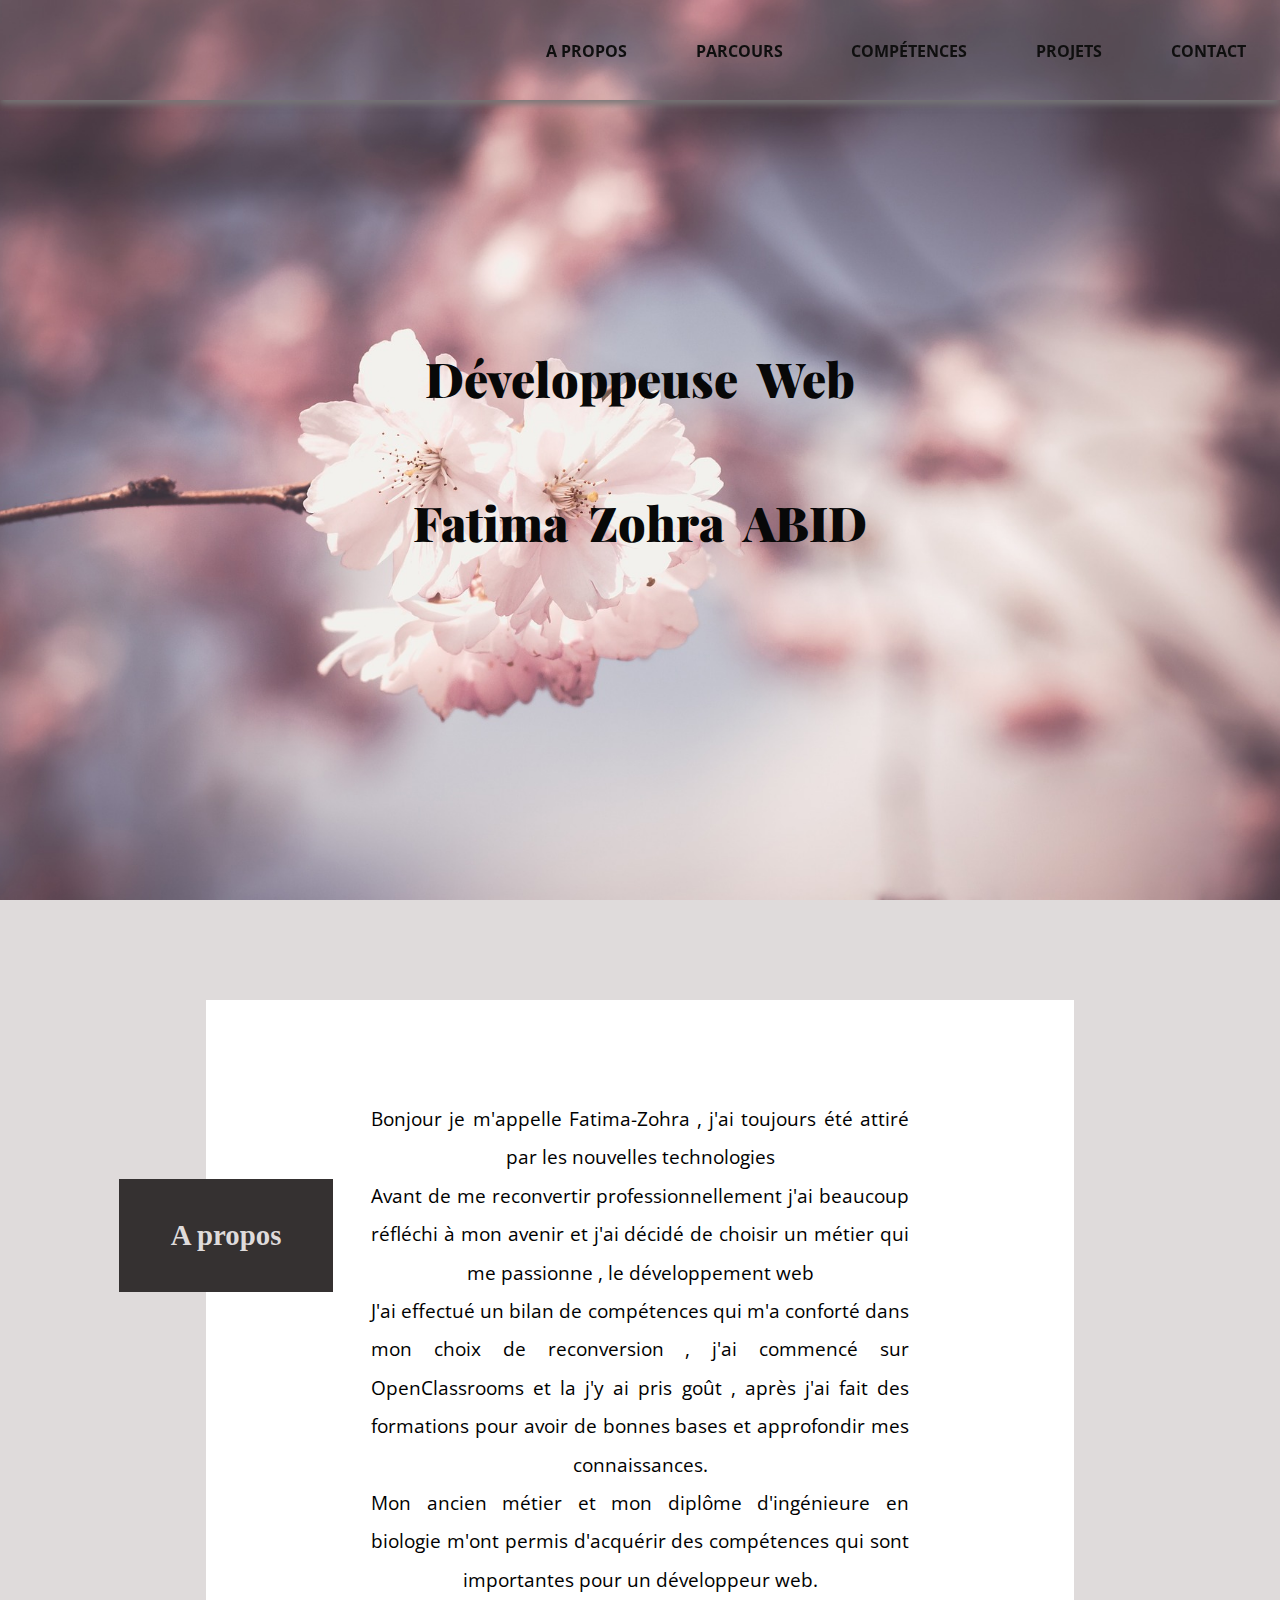
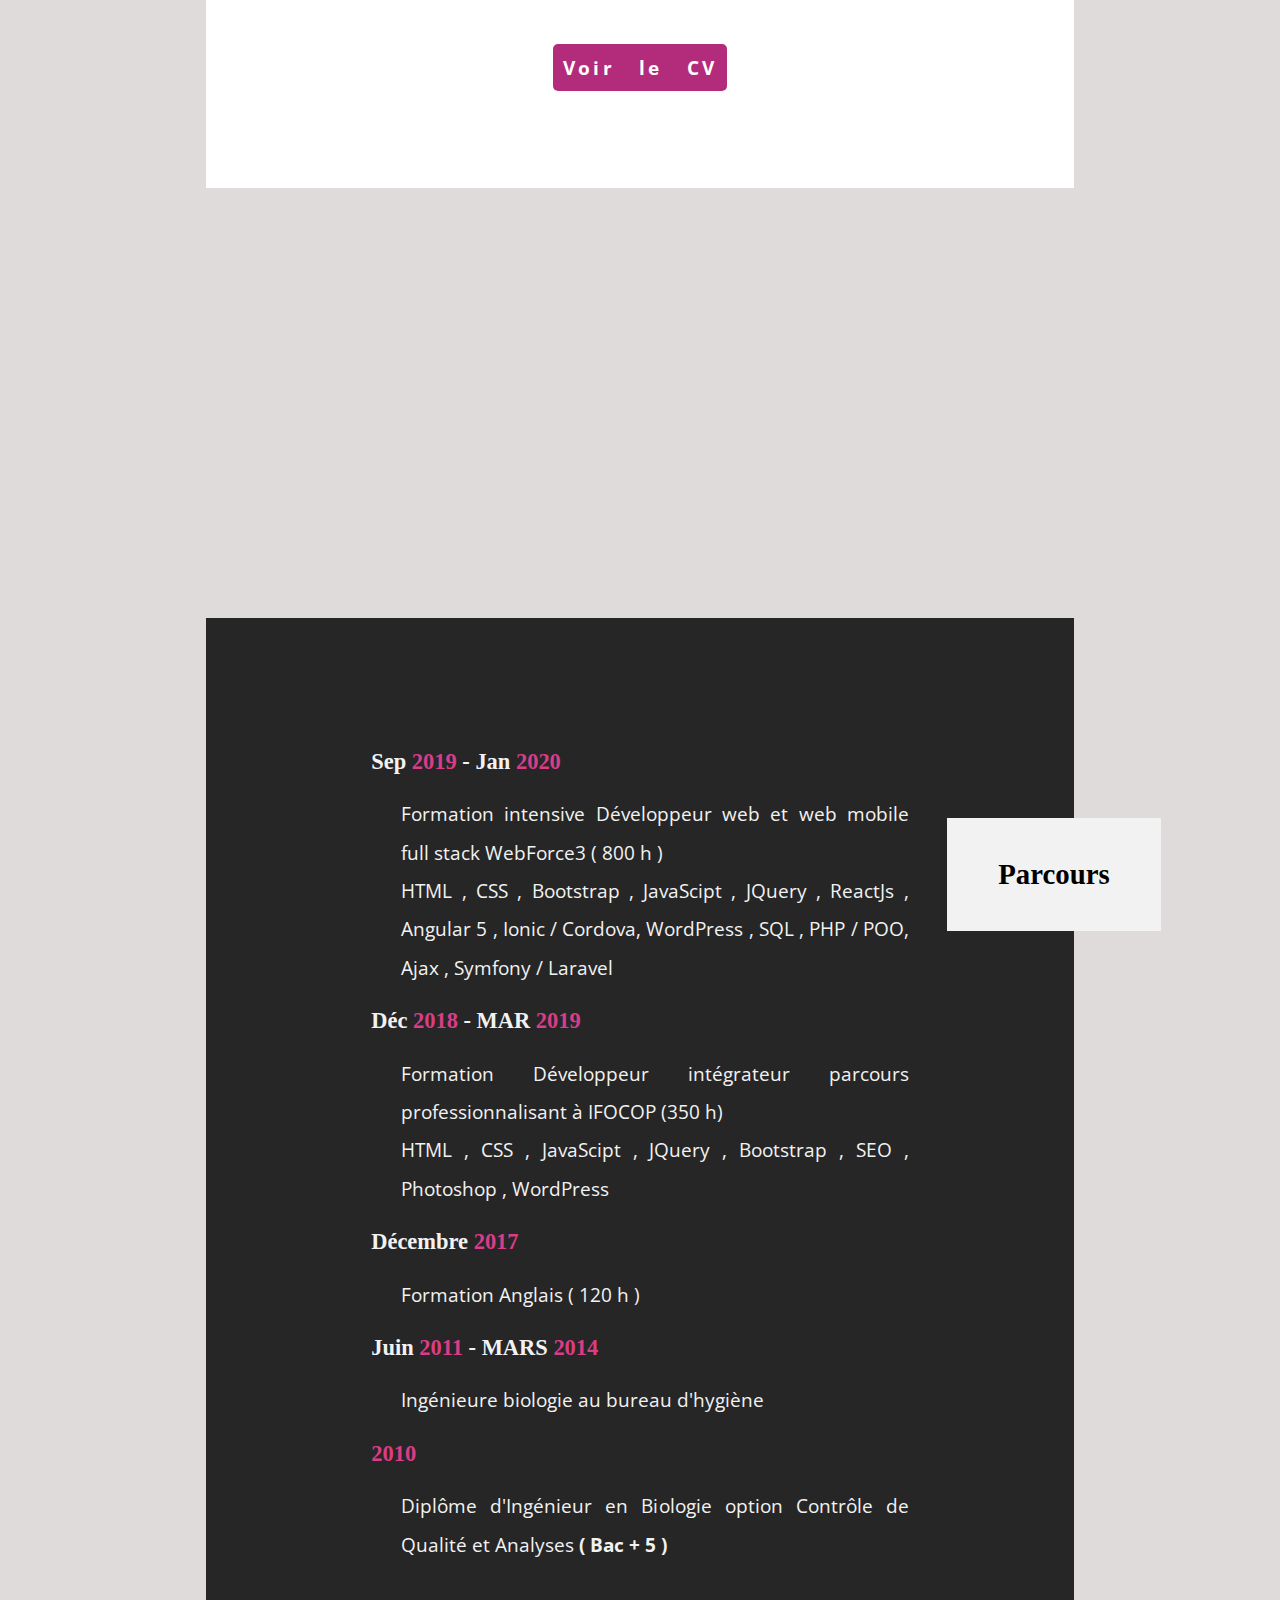
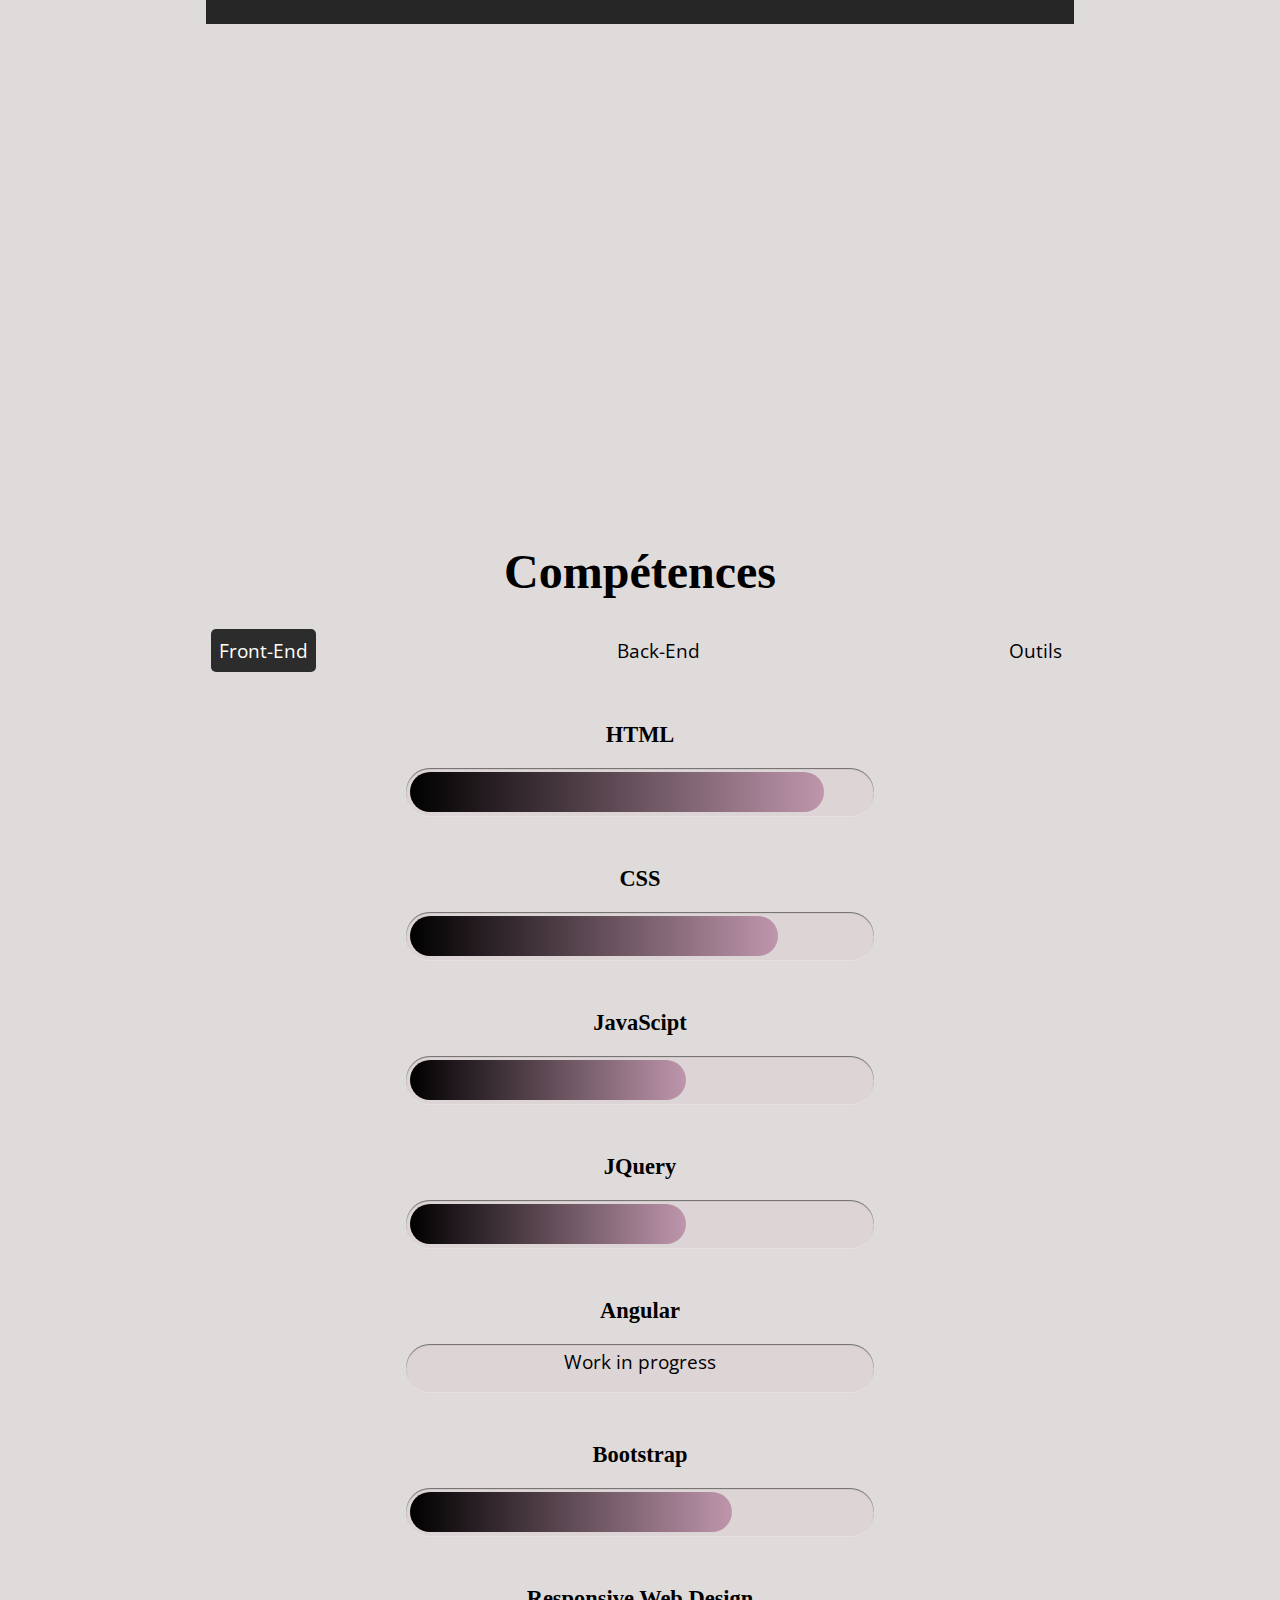
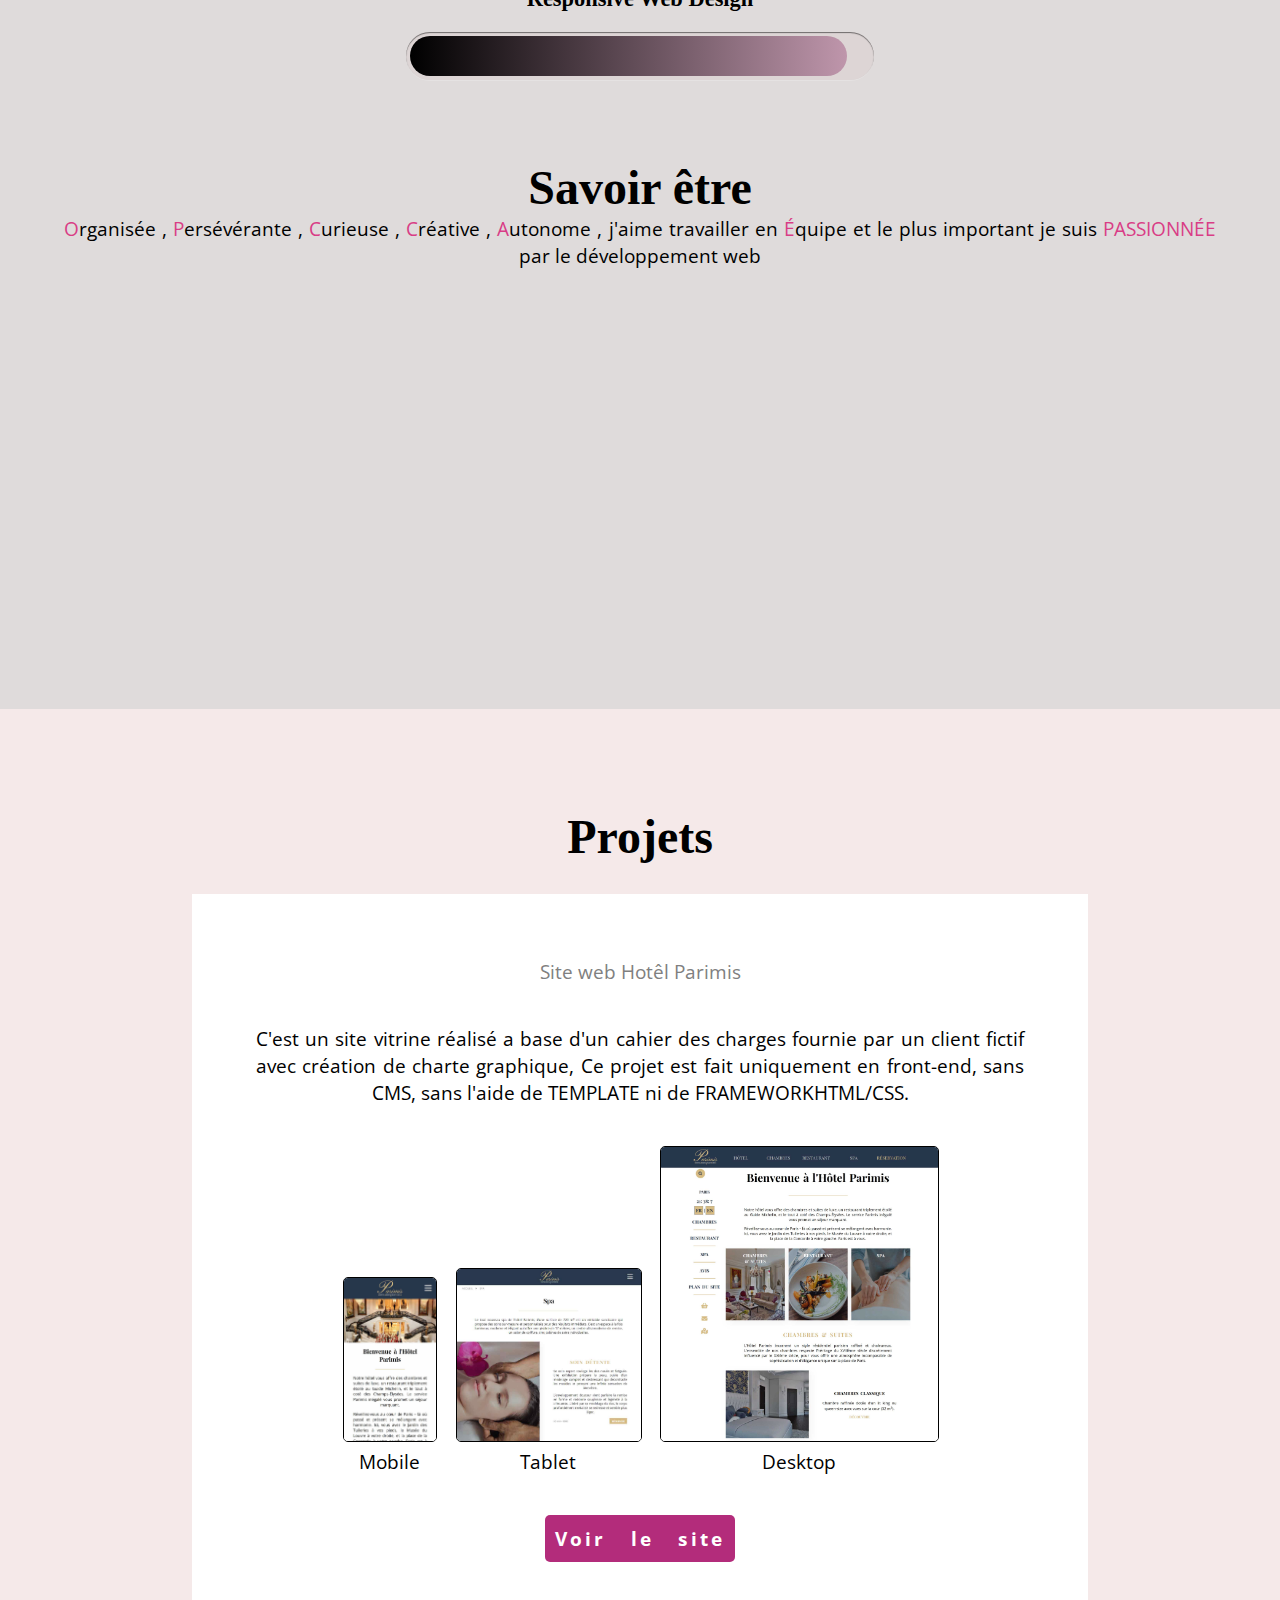
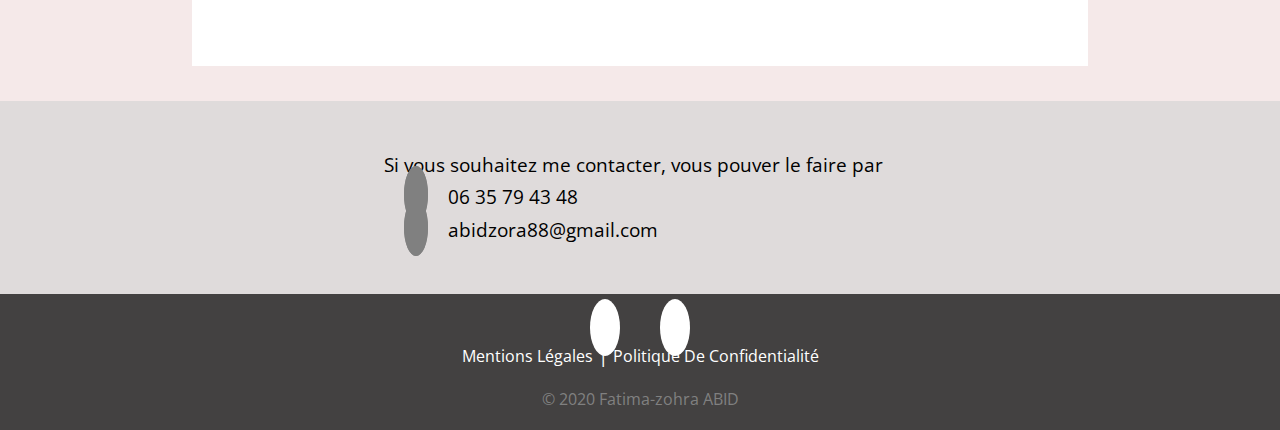
==== index.html @ dbb00b7d "first commit" ====
<!DOCTYPE html>
<html lang="fr">
    <head>
        <meta charset="UTF-8">
        <meta name="description" content="Portfolio développeuse web :Fatima-zohra ABID" />
        <meta name="author" content="Fatima-zohra ABID">
        <meta name="robots" content="index, follow">
        <meta name="googlebot" content="index, follow"> 
        <link rel="icon" href="img/icon.png">
        <meta name="viewport" content="width=device-width, initial-scale=1.0">
        <meta http-equiv="X-UA-Compatible" content="ie=edge">
        <meta property="og:site_name" content="Fatima-zohra ABID Développeuse web"/>
        <meta property="og:title" content="Fatima-zohra ABID Développeuse web" />
        <meta property="og:type" content="portfolio" />
        <meta property="og:url" content="https://www.fabid.fr" /> 
        <meta property="og:image" content="https://www.fabid.fr/icon.png" />  
        <meta property="og:description" content="Fatima-zohra ABID Développeuse web" />
        <link rel="stylesheet" href="https://use.fontawesome.com/releases/v5.7.1/css/all.css" integrity="sha384-fnmOCqbTlWIlj8LyTjo7mOUStjsKC4pOpQbqyi7RrhN7udi9RwhKkMHpvLbHG9Sr" crossorigin="anonymous">
        <link href="https://fonts.googleapis.com/css?family=Playfair+Display:400,900&display=swap" rel="stylesheet"> 
        <link href="https://fonts.googleapis.com/css?family=Open+Sans&display=swap" rel="stylesheet"> 
        <!-- Global site tag (gtag.js) - Google Analytics -->
        <script async src="https://www.googletagmanager.com/gtag/js?id=UA-135774065-2"></script>
        <script>
        window.dataLayer = window.dataLayer || [];
        function gtag(){dataLayer.push(arguments);}
        gtag('js', new Date());

        gtag('config', 'UA-135774065-2');
        </script>
        <link rel="stylesheet" href="style.css">
        <title>Fatima-zohra ABID Développeuse web</title>
    </head>
    <body>
        <div class="container">
            <header>
                <div class="parallax">
                    <h1>Développeuse Web</h1>
                    <h2>Fatima Zohra ABID</h2>
                </div>
                <nav class="menu-fixe">
                    <div class="burger">
                        <a class="fas fa-bars"></a>
                    </div>
                    
                    <ul class="menu" data-etat="open">
                        <li><a href="#apropos">A propos</a></li>
                        <li><a href="#parcours">Parcours</a></li>
                        <li><a href="#competence">Compétences</a></li>
                        <li><a href="#projets">Projets</a></li>
                        <li><a href="#contact1">Contact</a></li>
                    </ul>
                </nav>
            </header>
            <main>
                <section id="apropos">
                    <div class="titre js-textAnim"><h2>A propos</h2></div>
                    <div class="paragraphe">
                        <p>Bonjour je m'appelle Fatima-Zohra , j'ai toujours été attiré par les nouvelles technologies <br>
                            Avant de me reconvertir professionnellement j'ai beaucoup réfléchi à mon avenir et j'ai décidé de choisir un métier qui me passionne , le développement web<br>
                            J'ai effectué un bilan de compétences qui m'a conforté dans mon choix de reconversion , j'ai commencé sur <a href="https://openclassrooms.com/fr/">OpenClassrooms</a> et la j'y ai pris goût ,
                            après j'ai fait des formations pour avoir de bonnes bases et approfondir mes connaissances.<br>
                            Mon ancien métier et mon diplôme d'ingénieure en biologie m'ont permis d'acquérir des compétences qui sont importantes pour un développeur web.
                            </p>
                        <div class="visiter"><a href="cv-abid-fatima-zohra-developpeuse-web.pdf" title="Voir le CV" target="_blank">Voir le CV</a></div>
                    </div>
                </section>
                <section class="parallax-centre one">
                </section>
                <section id="parcours" class="parcours-box">
                    <div class="titreP js-textAnim"><h2>Parcours</h2></div>
                    <div class="paragrapheP">
                        <h3>Sep <span class="date">2019</span> - Jan <span class="date">2020</span></h3>
                            <div>Formation intensive Développeur web et web mobile full stack <a href="https://www.wf3.fr/">WebForce3</a> ( 800 h )<br>
                            HTML , CSS , Bootstrap , JavaScipt , JQuery , ReactJs , Angular 5 , Ionic / Cordova, WordPress , SQL , PHP / POO, Ajax , Symfony / Laravel</div>
                        <h3>Déc <span class="date">2018</span> - MAR <span class="date">2019</span></h3>
                            <div>Formation Développeur intégrateur parcours professionnalisant 
                            à <a href="https://www.ifocop.fr/">IFOCOP</a> (350 h)<br>
                            HTML , CSS , JavaScipt , JQuery , Bootstrap , SEO , Photoshop , WordPress</div> 
                        <h3>Décembre <span class="date">2017</span></h3>
                                <div>Formation Anglais ( 120 h )</div>
                        <h3>Juin <span class="date">2011</span> - MARS <span class="date">2014</span></h3>
                            <div>Ingénieure biologie au bureau d'hygiène</div>
                        <h3 class="date">2010</h3>
                            <div>Diplôme d'Ingénieur en Biologie option Contrôle de Qualité et Analyses <strong>( Bac + 5 )</strong> </div>
                        
                    </div>
                </section>
                <section class="parallax-centre two">
                </section>
                <!-- onglets -->
                <section class="competence-box">
                    <h2 id="competence">Compétences</h2>
                    <nav>
                        <ul>
                            <li class="o1">Front-End</li>
                            <li>Back-End</li>
                            <li>Outils</li>
                        </ul>
                    </nav>
                    <!-- articles -->
                    <article class="active">
                        <h3>HTML</h3>
                            <div class="competence-container">
                                <div class="competence-groupe html"></div>
                            </div>
                        <h3>CSS</h3>
                            <div class="competence-container">
                                <div class="competence-groupe css"></div>
                            </div>
                        <h3>JavaScipt</h3>
                            <div class="competence-container">
                                <div class="competence-groupe js"></div>
                            </div>
                        <h3>JQuery</h3>
                            <div class="competence-container">
                                <div class="competence-groupe jquery"></div>
                            </div>
                            
                        <h3>Angular</h3>
                            <div class="competence-container">
                                <div class="competence-groupe angular">Work in progress</div>
                            </div>
                        <h3>Bootstrap</h3>
                            <div class="competence-container">
                                <div class="competence-groupe bootstrap"></div>
                            </div>
                        <h3>Responsive Web Design</h3>
                            <div class="competence-container">
                                <div class="competence-groupe rwd"></div>
                            </div>
                    </article>
                    <article>
                        <h3>PHP</h3>
                            <div class="competence-container">
                                <div class="competence-groupe php"></div>
                            </div>
                        <h3>SQL</h3>
                            <div class="competence-container">
                                <div class="competence-groupe squel"></div>
                            </div>
                        <h3>Symfony</h3>
                            <div class="competence-container">
                                <div class="competence-groupe symfony"></div>
                            </div>
                    </article>
                    <article>
                        <h3>WordPress</h3>
                            <div class="competence-container">
                                <div class="competence-groupe wordpress"></div>
                            </div>
                        <h3>Git</h3>
                            <div class="competence-container">
                                <div class="competence-groupe git"></div>
                            </div>
                        <h3>FileZilla</h3>
                            <div class="competence-container">
                                <div class="competence-groupe filezilla"></div>
                            </div>
                        <h3>Photoshop</h3>
                            <div class="competence-container">
                                <div class="competence-groupe photoshop"></div>
                            </div>
                    </article>
                        <h4>Savoir être</h4>
                           <p><span class="lettre">o</span>rganisée , <span class="lettre">P</span>ersévérante , <span class="lettre">C</span>urieuse , <span class="lettre">C</span>réative , <span class="lettre">a</span>utonome , j'aime travailler en <span class="lettre">é</span>quipe et le plus important je suis <span class="lettre">passionnée</span> par le développement web</p>
                </section>
                <section class="parallax-centre three">
                </section>
                <section class="projet-box">
                    <h2 id="projets">Projets</h2>
                        <div class="boxprojet">
                            <span class="hotel">Site web Hotêl Parimis</span>
                            <p>C'est un site vitrine réalisé a base d'un cahier des charges fournie par un client fictif avec création de charte graphique, 
                            Ce projet est fait uniquement en front-end, sans CMS, sans l'aide de TEMPLATE ni de FRAMEWORKHTML/CSS.</p>
                            <div class="contanair-photo">
                                <figure class="phone">
                                    <img src="img/phone.jpg" title="Format Mobile" alt="Format Mobile">
                                    <figcaption>Mobile</figcaption> 
                                </figure>
                                <figure class="tablet">
                                    <img src="img/tablet.jpg" title="Format tablet" alt="Format tablet">
                                    <figcaption>Tablet</figcaption> 
                                </figure>
                                <figure class="ecran">
                                    <img src="img/ecran.jpg" title="Format Desktop" alt="Format Desktop">
                                    <figcaption>Desktop</figcaption> 
                                </figure>
                            </div>
                            <div class="visiter"><a href="https://www.fabid.fr/parimis" target="_blank">Voir le site</a></div>
                        </div>
                </section>
                <section id="contact1">
                    <p>Si vous souhaitez me contacter, vous pouver le faire par <br>
                        <a class="fas fa-phone"></a><a href="tel:0033635794348">06 35 79 43 48</a><br>
                        <a class="fas fa-envelope"></a><a href="mailto:abidzora88@gmail.com">abidzora88@gmail.com</a> <!-- ou via le formulaire de contact ci-dessous. --></p>
                </section>
            </main>
            <footer>
                <div class="reseaux">
                    <a class="fab fa-linkedin-in" href="https://fr.linkedin.com/in/fatima-zohra-abid" target="_blank"></a>
                    <a class="fab fa-github" href="https://github.com/fzabid05" target="_blank"></a>
                </div>
                <a class="ml" href="mention-legal.html" target="_blank">Mentions Légales</a> |
                <a class="ml" href="politique-de-confidentialite.html" target="_blank">Politique De Confidentialité</a>
                <div class="copyright">
                    <p>&copy 2020 Fatima-zohra ABID</p>
                </div>
            </footer>
            <button id="topBtn"><a class="fas fa-arrow-up"></a></button>
        </div>
        <script src="https://code.jquery.com/jquery-3.3.1.min.js"></script>
        <script src="program.js"></script>
    </body>
</html>
---- style.css ----
/* #0D0D0D
#262626
#F2F2F2
#260115
#D93D86
 */  

/* 
\\\\\\\\\\\\\\\\\\\\\\\\\\\\\\\\\\\\\\\\\\\\\\\\\\\\\\\\\\\\\\\\\\  
\\\\\\\\\\\\\\\\\\\\\\\\\\\\\\\\\\\\\\\\\\\\\\\\\\\\\\\\\\\\\\\\\\\
\\\\\\\\\\\\\\\\\\\\\\\\\\\\\\\\\\\\\\\\\\\\\\\\\\\\\\\\\\\\\\\\\\\\                                                   partie en commun   
////////////////////////////////////////////////////////////////////
///////////////////////////////////////////////////////////////////
//////////////////////////////////////////////////////////////////
*/
*{
    padding:0;
    margin:0;
}
body{
    box-sizing: border-box;
}
.container{
    width:100%;
    background:#dfdbdb;
    font-size:1.2rem;
    font-family: 'Open Sans', sans-serif;
    overflow-x: hidden;
}
li{list-style:none;}
a{ color:inherit;text-decoration:none;}
a:hover{color:#D93D86;}
h2, h3, h4{ font-family: 'Cormorant Garamond', serif;}
.parallax{
    background: url("img/img3.jpg") no-repeat center;
    height:100vh;
    background-size: cover;
    width:100%;
    background-attachment: fixed;
    display:flex;
    flex-direction: column;
    justify-content: center;
}
.parallax h1 , .parallax h2{
    margin: 40px auto;
    font-size:3rem;
    color:rgb(8, 8, 8);
    font-family: 'Playfair Display', serif;
    font-weight:900;
    word-spacing: 0.2em;
}

/*
██████╗  █████╗ ██████╗  ██████╗ ██████╗ ██╗   ██╗██████╗ ███████╗
██╔══██╗██╔══██╗██╔══██╗██╔════╝██╔═══██╗██║   ██║██╔══██╗██╔════╝
██████╔╝███████║██████╔╝██║     ██║   ██║██║   ██║██████╔╝███████╗
██╔═══╝ ██╔══██║██╔══██╗██║     ██║   ██║██║   ██║██╔══██╗╚════██║
██║     ██║  ██║██║  ██║╚██████╗╚██████╔╝╚██████╔╝██║  ██║███████║
╚═╝     ╚═╝  ╚═╝╚═╝  ╚═╝ ╚═════╝ ╚═════╝  ╚═════╝ ╚═╝  ╚═╝╚══════╝
                                                                 
*/
#apropos:hover{box-shadow:4px 2px 10px 0px rgba(0, 0, 0, 0.6); transition: all 2s;}
#parcours:hover{box-shadow:4px 2px 10px 0px rgba(0, 0, 0, 0.9); transition: all 2s;}
.titreP{
    background-color: #F2F2F2;
    text-align:center; 
}
/*
 ██████╗ ██████╗ ███╗   ███╗██████╗ ███████╗████████╗███████╗███╗   ██╗ ██████╗███████╗███████╗
██╔════╝██╔═══██╗████╗ ████║██╔══██╗██╔════╝╚══██╔══╝██╔════╝████╗  ██║██╔════╝██╔════╝██╔════╝
██║     ██║   ██║██╔████╔██║██████╔╝█████╗     ██║   █████╗  ██╔██╗ ██║██║     █████╗  ███████╗
██║     ██║   ██║██║╚██╔╝██║██╔═══╝ ██╔══╝     ██║   ██╔══╝  ██║╚██╗██║██║     ██╔══╝  ╚════██║
╚██████╗╚██████╔╝██║ ╚═╝ ██║██║     ███████╗   ██║   ███████╗██║ ╚████║╚██████╗███████╗███████║
 ╚═════╝ ╚═════╝ ╚═╝     ╚═╝╚═╝     ╚══════╝   ╚═╝   ╚══════╝╚═╝  ╚═══╝ ╚═════╝╚══════╝╚══════╝                
*/
.competence-box{
    padding-bottom:70px;
    width:90%;
    margin:0 auto;
}
.competence-box nav{margin:30px auto;}
.competence-box li{
    padding:0.5rem;
    cursor: pointer;
    border-radius: 5px;
}
.competence-box ul{
    padding-left:0;
    display:flex;
    justify-content:space-around;
}
.o1 {
    background:rgba(0,0, 0, 0.8);
    color:white;
}
/* masquer tous sauf .active */
.competence-box > article {display:none;}
.competence-box > article.active {display:block;}
.html{
    width: 90%;
    height:100%;
    background:linear-gradient(to right , black, rgba(161, 87, 130, 0.5));
    animation:html 2s;
}
@keyframes html{
    0%{
        width:0%;
    }
    100%{
        width:90%;
    }
}
.css{
    width: 80%;
    height:100%;
    background:linear-gradient(to right , black, rgba(161, 87, 130, 0.5));
    animation:css 2s;
}
@keyframes css{
    0%{
        width:0%;
    }
    100%{
        width:80%;
    }
}
.js{
    width: 60%;
    height:100%;
    background:linear-gradient(to right , black, rgba(161, 87, 130, 0.5));
    animation:js 2s;
}
@keyframes js{
    0%{
        width:0%;
    }
    100%{
        width:60%;
    }
}
.jquery{
    width: 60%;
    height:100%;
    background:linear-gradient(to right , black, rgba(161, 87, 130, 0.5));
    animation:jquery 2s;
}
@keyframes jquery{
    0%{
        width:0%;
    }
    100%{
        width:60%;
    }
}
/*
.angular{
    width: 30%;
    height:100%;
    background:linear-gradient(to right , black, rgba(161, 87, 130, 0.5));
    animation:angular 2s;
}
@keyframes angular{
    0%{
        width:0%;
    }
    100%{
        width:30%;
    }
}
*/
.bootstrap{
    width: 70%;
    height:100%;
    background:linear-gradient(to right , black, rgba(161, 87, 130, 0.5));
    animation:bootstrap 2s;
}
@keyframes bootstrap{
    0%{
        width:0%;
    }
    100%{
        width:70%;
    }
}

.rwd{
    width: 95%;
    height:100%;
    background:linear-gradient(to right , black, rgba(161, 87, 130, 0.5));
    animation:rwd 2s;
}
@keyframes rwd{
    0%{
        width:0%;
    }
    100%{
        width:90%;
    }
}

.wordpress{
    width: 70%;
    height:100%;
    background:linear-gradient(to right , black, rgba(161, 87, 130, 0.5));
    border-radius:40px;
    animation:wordpress 2s;
}
@keyframes wordpress{
    0%{
        width:0%;
    }
    100%{
        width:70%;
    }
}

.git{
    width: 60%;
    height:100%;
    background:linear-gradient(to right , black, rgba(161, 87, 130, 0.5));
    animation:git 2s;
}
@keyframes git{
    0%{
        width:0%;
    }
    100%{
        width:60%;
    }
}

.filezilla{
    width: 70%;
    height:100%;
    background:linear-gradient(to right , black, rgba(161, 87, 130, 0.5));
    animation:filezilla 2s;
}
@keyframes filezilla{
    0%{
        width:0%;
    }
    100%{
        width:70%;
    }
}

.photoshop{
    width:  50%;
    height:100%;
    background:linear-gradient(to right , black, rgba(161, 87, 130, 0.5));
    animation:photoshop 2s;
}
@keyframes photoshop{
    0%{
        width:0%;
    }
    100%{
        width:50%;
    }
}

.php{
    width:  60%;
    height:100%;
    background:linear-gradient(to right , black, rgba(161, 87, 130, 0.5));
    animation:php 2s;
}
@keyframes php{
    0%{
        width:0%;
    }
    100%{
        width:60%;
    }
}

.squel{
    width:  70%;
    height:100%;
    background:linear-gradient(to right , black, rgba(161, 87, 130, 0.5));
    animation:squel 2s;
}
@keyframes squel{
    0%{
        width:0%;
    }
    100%{
        width:70%;
    }
}
.symfony{
    width:  60%;
    height:100%;
    background:linear-gradient(to right , black, rgba(161, 87, 130, 0.5));
    animation:symfony 2s;
}
@keyframes symfony{
    0%{
        width:0%;
    }
    100%{
        width:60%;
    }
}

.lettre{
    color:#D93D86;
    text-transform:uppercase;
}
/*
██████╗ ██████╗  ██████╗      ██╗███████╗████████╗
██╔══██╗██╔══██╗██╔═══██╗     ██║██╔════╝╚══██╔══╝
██████╔╝██████╔╝██║   ██║     ██║█████╗     ██║   
██╔═══╝ ██╔══██╗██║   ██║██   ██║██╔══╝     ██║   
██║     ██║  ██║╚██████╔╝╚█████╔╝███████╗   ██║   
╚═╝     ╚═╝  ╚═╝ ╚═════╝  ╚════╝ ╚══════╝   ╚═╝   
*/
.projet-box{
    background-color: rgb(245, 233, 233);
    padding-bottom:5px;
}
.boxprojet{
    background-color: rgb(255, 255, 255);
    transition: box-shadow 0.3s,transform 0.3s;
    width:60%;
    margin:30px auto;
    padding:5%;
}
.boxprojet p{margin:40px auto;}
.boxprojet:hover{box-shadow:4px 2px 10px 0px rgba(0, 0, 0, 0.6); transition: all 2s;}
.hotel{ color:gray;}
img{ width:100%;}
.contanair-photo{
    width:80%;
    margin:0 auto;
    display: flex;
    justify-content: space-around;
    align-items: baseline;
}
.contanair-photo figure.phone{width:15%;}
.contanair-photo figure.tablet{ width:30%;}
.contanair-photo figure.ecran{width:45%;}
.contanair-photo figure img{
    width:100%;
    border:1px solid;
    border-radius:5px;
}
.visiter a {
    padding:10px;
    background: rgb(179, 44, 123);
    color:white;
    letter-spacing: 0.2rem;
    word-spacing: 1rem;
    font-weight: bold;
    border-radius:5px;
}
.visiter a:hover{
    background:rgba(179, 44, 123,0.7);
    color:black;
    border-radius:8px;
    box-shadow : 13px 17px 23px -1px rgba(0,0,0,0.75);
}
/*  
\\\\\\\\\\\\\\\\\\\\\\\\\\\\\\\\\\\\\\\\\\\\\
 contact    
/////////////////////////////////////////////
*/
#contact{background: rgba(0,0, 0,0.99);}
#contact .container-ct{
    color:white; 
    width:300px;
    position:absolute;
    top:50%;
    left:50%;
    transform: translate(-50%,-50%);
}
#contact h3{
    font-size:2em;
    margin-bottom:50px;
    padding:15px 0;
    text-align: center;
}
#contact .formulaire-text{
    width: 100%;
    overflow: hidden;
    font-size: 20px;
    padding:8px 0;
    margin:8px 0;
    border-bottom: 1px solid #D93D86; 
}
#contact .formulaire-text a{
    width: 26px;
    float: left;
    text-align: center;
}
#contact .formulaire-text input, textarea{
    border:none;
    background:none;
    outline:none;
    color:white;
    font-size:18px;
    width:80%;
    float: left;
    margin:0 10px;
}
textarea{
    min-width: 90%;
    max-width: 90%;
}
#contact .boutton{
    width:100%;
    background:none;
    border:2px solid #D93D86;
    color:white;
    padding:10px; font-size:18px;
    cursor:pointer;
    margin:12px 0;
    border-radius: 8px;
    text-transform: uppercase;
}
#contact .boutton:hover{
    background:linear-gradient(to right , black, rgba(161, 87, 130, 0.5));
    transition: 2s all;
}
#contact1 a{text-align: left;}
#contact1 .fa-envelope ,#contact1 .fa-phone{
    border-radius: 50%;
    color:white;
    border: 2px solid gray;
    padding:10px;
    background-color:gray;
    margin:20px;
}
/* 
███████╗ ██████╗  ██████╗ ████████╗███████╗██████╗ 
██╔════╝██╔═══██╗██╔═══██╗╚══██╔══╝██╔════╝██╔══██╗
█████╗  ██║   ██║██║   ██║   ██║   █████╗  ██████╔╝
██╔══╝  ██║   ██║██║   ██║   ██║   ██╔══╝  ██╔══██╗
██║     ╚██████╔╝╚██████╔╝   ██║   ███████╗██║  ██║
╚═╝      ╚═════╝  ╚═════╝    ╚═╝   ╚══════╝╚═╝  ╚═╝
*/
footer{
    background-color: rgba(0,0, 0, 0.7);
    color:white;
    padding:20px ;
}
.reseaux{
    color:black;
}
.fa-linkedin-in, .fa-github{
    border-radius: 50%;
    padding:15px;
    background-color:white;
    margin:20px;
}
.fa-linkedin-in:hover{
    color:rgb(19, 49, 88);
    font-weight: bold;
}
.fa-github:hover{
    color:inherit;
    font-weight: bold;
}
.copyright {color:gray; margin-top: 20px;}
#topBtn{
    position: fixed;
    bottom:40px;
    right:40px;
    width: 50px;
    height: 50px;
    background:rgba(0,0, 0, 0.5);
    color: white;
    border: none;
    cursor: pointer;
    display: none;
    border-radius: 50%;
}
.politique, .mentions-l{
    width:70%;
    margin:50px auto;
}
.politique h1, .mentions-l h1{
    text-align: center;
    text-transform: uppercase;
    word-spacing: 0.5rem;
}
.politique h1, .politique h2, .mentions-l h1, .mentions-l h2{
    margin-top:2rem;
    margin-bottom:1.5rem;
}
.politique h3{
    margin-top:1.5rem;
    margin-bottom:1rem;
}
.politique p,.politique ul,  .mentions-l p{padding-left:2rem;}

/* 	 
\\\\\\\\\\\\\\\\\\\\\\\\\\\\\\\\\\\\\\\\\\\\\\\\\\\\\\\\\\\\\\\\\\\\\\\\\\\\\\\\\\\\\\\\\\\\\\\\\\\
\\\\\\\\\\\\\\\\\\\\\\\\\\\\\\\\\\\\\\\\\\\\\\\\\\\\\\\\\\\\\\\\\\\\\\\\\\\\\\\\\\\\\\\\\\\\\\\\\\\\
\\\\\\\\\\\\\\\\\\\\\\\\\\\\\\\\\\\\\\\\\\\\\\\\\\\\\\\\\\\\\\\\\\\\\\\\\\\\\\\\\\\\\\\\\\\\\\\\\\\\\
\\\\\\\\\\\\\\\\\\\\\\\\\\\\\\\\\\\\\\\\\\\\\\\\\\\\\\\\\\\\\\\\\\\\\\\\\\\\\\\\\\\\\\\\\\\\\\\\\\\\\\

    ███╗   ███╗ ██████╗ ██████╗ ██╗██╗     ███████╗
    ████╗ ████║██╔═══██╗██╔══██╗██║██║     ██╔════╝
    ██╔████╔██║██║   ██║██████╔╝██║██║     █████╗  
    ██║╚██╔╝██║██║   ██║██╔══██╗██║██║     ██╔══╝  
    ██║ ╚═╝ ██║╚██████╔╝██████╔╝██║███████╗███████╗
    ╚═╝     ╚═╝ ╚═════╝ ╚═════╝ ╚═╝╚══════╝╚══════╝   
//////////////////////////////////////////////////////////////////////////////////////////////////////
/////////////////////////////////////////////////////////////////////////////////////////////////////
////////////////////////////////////////////////////////////////////////////////////////////////////
///////////////////////////////////////////////////////////////////////////////////////////////////
*/
@media screen and (max-width:760px){

    /* ----------   nav    ------------- */
    .container{
        font-size: inherit;
    }
    .open > a:hover{
        border-bottom: 2px solid #D93D86;
        padding-bottom: 15px;
        border-top: 2px solid #D93D86;
        padding-top:15px;
        transition: 0.5s;
    }
    .burger{
        cursor:pointer;
        display:block;
        position:absolute;
        left:10%;
        top:60px;
    }
    .burger .fas, .fa-times{
        font-size:2rem;
        text-align: left;
        color:black
    }
    nav.menu-fixe{
        height:100px;
        position: absolute;;
        top:0;
        z-index: 200;
        width:100%;
        background-color:rgba(255,255,255,0) important!;
    }
    .menu{ display:none; }
    .menu.open{
        padding:20px auto;
        width:100%;
        text-align:center;
        background-color:white;
        display: flex;
        flex-direction: column;
        justify-content:center;
        height: 100vh;
        background:linear-gradient(to top , black, rgb(161, 87, 130));
    }
    .menu.open > li > a{
        height: 40px;
        line-height: 40px;
        vertical-align:text-bottom;
        display: inline-block;
        text-align: center;
        padding: 10px;
        /* color:rgb(12, 12, 12) */
        color:white;
    }

    .menu>li>a{
        text-transform: uppercase;
        font-size:1.2em;
    }
    .parallax h1,.parallax h2{
        font-size: 1.6rem;
        text-align: center;
    }
    /*
    █████╗ ██████╗ ██████╗  ██████╗ ██████╗  ██████╗ ███████╗
    ██╔══██╗██╔══██╗██╔══██╗██╔═══██╗██╔══██╗██╔═══██╗██╔════╝
    ███████║██████╔╝██████╔╝██║   ██║██████╔╝██║   ██║███████╗
    ██╔══██║██╔═══╝ ██╔══██╗██║   ██║██╔═══╝ ██║   ██║╚════██║
    ██║  ██║██║     ██║  ██║╚██████╔╝██║     ╚██████╔╝███████║
    ╚═╝  ╚═╝╚═╝     ╚═╝  ╚═╝ ╚═════╝ ╚═╝      ╚═════╝ ╚══════╝
    */

    #apropos{
        background-color: #ffffff;
        padding:20px;
        padding-top:30px;
    }  
    .titre{
        background-color: #353131;
        text-align:center;
        color:#dfdbdb;
        padding:10px 5px 10px 5px;
        width:45%;
    }
    .paragraphe{
        width:70%;
        margin:0 auto;
        line-height: 2;
        text-align: justify;
    }
    .visiter{
        margin:20px auto;
        text-align: center;
    }
    .visiter a{
        letter-spacing:inherit;
        word-spacing: inherit;
    }
    /*
    ██████╗  █████╗ ██████╗  ██████╗ ██████╗ ██╗   ██╗██████╗ ███████╗
    ██╔══██╗██╔══██╗██╔══██╗██╔════╝██╔═══██╗██║   ██║██╔══██╗██╔════╝
    ██████╔╝███████║██████╔╝██║     ██║   ██║██║   ██║██████╔╝███████╗
    ██╔═══╝ ██╔══██║██╔══██╗██║     ██║   ██║██║   ██║██╔══██╗╚════██║
    ██║     ██║  ██║██║  ██║╚██████╗╚██████╔╝╚██████╔╝██║  ██║███████║
    ╚═╝     ╚═╝  ╚═╝╚═╝  ╚═╝ ╚═════╝ ╚═════╝  ╚═════╝ ╚═╝  ╚═╝╚══════╝
    */                                  
    #parcours{ 
        background-color: #262626;
        text-align-last: initial;
        margin:0 auto;
        padding:20px;
    } 
    .titreP{
        background-color: #F2F2F2;
        text-align:center; 
        width:45%;
        padding:10px 5px 10px 5px;
    }
    .paragrapheP{
        width:80%;
        margin:10px auto;
        color: #F2F2F2;
        line-height: 1.5;
    }
    .paragrapheP>div{ margin-left: 30px;}
    .paragrapheP h3{line-height:3;}
    .date{ color:#D93D86;}
    .titre, .titreP{
        transform: translateY(100px);
        transition: transform 3s;
    }
    /*
    ██████╗ ██████╗ ███╗   ███╗██████╗ ███████╗████████╗███████╗███╗   ██╗ ██████╗███████╗███████╗
    ██╔════╝██╔═══██╗████╗ ████║██╔══██╗██╔════╝╚══██╔══╝██╔════╝████╗  ██║██╔════╝██╔════╝██╔════╝
    ██║     ██║   ██║██╔████╔██║██████╔╝█████╗     ██║   █████╗  ██╔██╗ ██║██║     █████╗  ███████╗
    ██║     ██║   ██║██║╚██╔╝██║██╔═══╝ ██╔══╝     ██║   ██╔══╝  ██║╚██╗██║██║     ██╔══╝  ╚════██║
    ╚██████╗╚██████╔╝██║ ╚═╝ ██║██║     ███████╗   ██║   ███████╗██║ ╚████║╚██████╗███████╗███████║
    ╚═════╝ ╚═════╝ ╚═╝     ╚═╝╚═╝     ╚══════╝   ╚═╝   ╚══════╝╚═╝  ╚═══╝ ╚═════╝╚══════╝╚══════╝
    */
    #competence{
        padding-top:0;
        margin-top:30px;
        text-align: center;
    }
    .competence-box {
        width:80%;
        margin:0 auto;
        text-align: center;
    }
    .competence-container{
        width: 60%;
        background-color: rgb(221, 213, 213);
        border-radius:20px;
        height:20px;
        margin:0 auto;
        padding:2px;
        box-shadow: inset 0px 1px 1px rgba(0,0,0,0.5), 0px 1px 0px rgba(255,255,255,0.2);
    }
    .competence-box h3{
        text-align: left;
        margin-top:30px;
        margin-bottom:10px;
    }
    .html , .css , .js, .jquery, .angular, .react-js, .bootstrap , .rwd , .wordpress , .git , .filezilla , .photoshop , .php, .squel, .symfony{
        border-radius:20px;
    }
    .angular,.git{font-size: 0.8em;}
    /*
    ██████╗ ██████╗  ██████╗      ██╗███████╗████████╗
    ██╔══██╗██╔══██╗██╔═══██╗     ██║██╔════╝╚══██╔══╝
    ██████╔╝██████╔╝██║   ██║     ██║█████╗     ██║   
    ██╔═══╝ ██╔══██╗██║   ██║██   ██║██╔══╝     ██║   
    ██║     ██║  ██║╚██████╔╝╚█████╔╝███████╗   ██║   
    ╚═╝     ╚═╝  ╚═╝ ╚═════╝  ╚════╝ ╚══════╝   ╚═╝   
    */
    #projets{
        padding-top:30px;
        margin-top:0;
        text-align: center;
    }
    .boxprojet{
        width:80%;
        margin:30px auto;
        text-align: center;
    }
    .contanair-photo figcaption{ font-size: 0.7em;}
    h4{ margin-top:40px;}
    /*  
    \\\\\\\\\\\\\\\\\\\\\\\\\\\\\\\\\\\\\\\\\\\\\\\\
    contact   
    //////////////////////////////////////////////// 
    */
    #contact1{
        width:85%;
        margin:30px auto;
    }

    /* 
    ███████╗ ██████╗  ██████╗ ████████╗███████╗██████╗ 
    ██╔════╝██╔═══██╗██╔═══██╗╚══██╔══╝██╔════╝██╔══██╗
    █████╗  ██║   ██║██║   ██║   ██║   █████╗  ██████╔╝
    ██╔══╝  ██║   ██║██║   ██║   ██║   ██╔══╝  ██╔══██╗
    ██║     ╚██████╔╝╚██████╔╝   ██║   ███████╗██║  ██║
    ╚═╝      ╚═════╝  ╚═════╝    ╚═╝   ╚══════╝╚═╝  ╚═╝
    */
    footer {text-align: center;}
    .fa-linkedin-in, .fa-github{ padding: 10px;}
    .ml{ margin-bottom: 20px;}
    #topBtn{
        width: 40px;
        height: 40px;
        right:20px;
    }
}

/* 
\\\\\\\\\\\\\\\\\\\\\\\\\\\\\\\\\\\\\\\\\\\\\\\\\\\\\\\\\\\\\\\\\\\\\\\\\\\\\\\\\\\\\\\\\\\\\\\\\\\\
\\\\\\\\\\\\\\\\\\\\\\\\\\\\\\\\\\\\\\\\\\\\\\\\\\\\\\\\\\\\\\\\\\\\\\\\\\\\\\\\\\\\\\\\\\\\\\\\\\\\\
\\\\\\\\\\\\\\\\\\\\\\\\\\\\\\\\\\\\\\\\\\\\\\\\\\\\\\\\\\\\\\\\\\\\\\\\\\\\\\\\\\\\\\\\\\\\\\\\\\\\\\

██████╗ ███████╗███████╗██╗  ██╗████████╗ ██████╗ ██████╗ 
██╔══██╗██╔════╝██╔════╝██║ ██╔╝╚══██╔══╝██╔═══██╗██╔══██╗
██║  ██║█████╗  ███████╗█████╔╝    ██║   ██║   ██║██████╔╝
██║  ██║██╔══╝  ╚════██║██╔═██╗    ██║   ██║   ██║██╔═══╝ 
██████╔╝███████╗███████║██║  ██╗   ██║   ╚██████╔╝██║     
╚═════╝ ╚══════╝╚══════╝╚═╝  ╚═╝   ╚═╝    ╚═════╝ ╚═╝     

//////////////////////////////////////////////////////////////////////////////////////////////////////
/////////////////////////////////////////////////////////////////////////////////////////////////////
////////////////////////////////////////////////////////////////////////////////////////////////////
///////////////////////////////////////////////////////////////////////////////////////////////////
*/

@media screen and (min-width:760px){
    .container{
        text-align: justify;
        text-align-last: center;
    }
    .parallax-centre{
        height:30vh;
        background-size: cover;
        width:100%;
        background-attachment: fixed;
    }
    .one{
        background: url("img/couche.jpg") no-repeat center;
        height:30vh;
        background-size: cover;
        width:100%;
        background-attachment: fixed;
    }
    .two{
        background: url("img/plage.jpg") no-repeat center;
        height:30vh;
        background-size: cover;
        width:100%;
        background-attachment: fixed;
    }
    .three{
        background: url("img/mer.jpg") no-repeat center;
        height:30vh;
        background-size: cover;
        width:100%;
        background-attachment: fixed;
    }
    .menu-fixe{
        display: flex;
        justify-content: flex-end;
        z-index:200;
        position: fixed;
        background-color:rgba(255, 255, 255, 0.1);
        top:0;
        color:#0f0f0f;
        width:100%;
        height:100px;
        box-shadow: 0px 4px 7px #777;
        transition: background-color 0.4s ease-out;
    } 
    ul.menu{
        display:flex;
        justify-content: space-around;
        margin:0;
        height:100px;
        width:60%;
    }
    .menu>li{ line-height: 100px;}  
    .burger{ display:none;}
    .menu-fixe a {
        text-transform: uppercase;
        font-weight: 700;
        font-size: 1rem;
    }
    .menu-fixe ul li a:hover{
        color: #D93D86;
        border-bottom: 2px solid #D93D86;
        padding-bottom: 20px;
        border-top: 2px solid #D93D86;
        padding-top:20px;
        transition: all 2s;
    }
    main{ margin: 0 auto;}
    /*
    █████╗ ██████╗ ██████╗  ██████╗ ██████╗  ██████╗ ███████╗
    ██╔══██╗██╔══██╗██╔══██╗██╔═══██╗██╔══██╗██╔═══██╗██╔════╝
    ███████║██████╔╝██████╔╝██║   ██║██████╔╝██║   ██║███████╗
    ██╔══██║██╔═══╝ ██╔══██╗██║   ██║██╔═══╝ ██║   ██║╚════██║
    ██║  ██║██║     ██║  ██║╚██████╔╝██║     ╚██████╔╝███████║
    ╚═╝  ╚═╝╚═╝     ╚═╝  ╚═╝ ╚═════╝ ╚═╝      ╚═════╝ ╚══════╝
    */

    #apropos{ 
        background-color: #ffffff;
        padding:50px;
        width:60%;
        position:relative;
        margin: 60px auto;
        margin-top:100px;
        padding-top:100px;
    }                                 
    .titre{
        background-color: #353131;
        text-align:center;
        color:#dfdbdb;
        position:absolute;
        width:20%;
        top: 10%;
        left: -10%;
        /* padding-top:5px; */
        /* padding-bottom:5px; */
        padding: 40px 20px 40px 20px;
    }   
    .paragraphe{
        width:70%;
        margin:0 auto;
        line-height: 2;
        text-align: justify;
    }                      
    .visiter{margin:50px auto;}
    /*
    ██████╗  █████╗ ██████╗  ██████╗ ██████╗ ██╗   ██╗██████╗ ███████╗
    ██╔══██╗██╔══██╗██╔══██╗██╔════╝██╔═══██╗██║   ██║██╔══██╗██╔════╝
    ██████╔╝███████║██████╔╝██║     ██║   ██║██║   ██║██████╔╝███████╗
    ██╔═══╝ ██╔══██║██╔══██╗██║     ██║   ██║██║   ██║██╔══██╗╚════██║
    ██║     ██║  ██║██║  ██║╚██████╗╚██████╔╝╚██████╔╝██║  ██║███████║
    ╚═╝     ╚═╝  ╚═╝╚═╝  ╚═╝ ╚═════╝ ╚═════╝  ╚═════╝ ╚═╝  ╚═╝╚══════╝ 
    */
    #parcours{
        background-color: #262626;
        text-align-last: initial;
        margin:0 auto;
        padding:50px;
        width:60%;
        position:relative;            
        padding-top:100px;          
        margin-top:100px; 
        margin-bottom:50px;                                  
    }      
    .titreP{     
        background-color: #F2F2F2;
        text-align:center;              
        position:absolute;
        padding: 40px 20px 40px 20px;   
        top: 10%;   
        right: -10%;          
        width:20%;
    }     
    .paragrapheP{
        width:70%;
        margin:10px auto;
        color: #F2F2F2;
        line-height: 2
    }              
    .paragrapheP>div{margin-left: 30px;}
    .paragrapheP h3{line-height:3;}
    .date{ color:#D93D86;}
    .titre, .titreP{
        transform: translateY(100px);
        transition: transform 3s;
    }
    /*
    ██████╗ ██████╗ ███╗   ███╗██████╗ ███████╗████████╗███████╗███╗   ██╗ ██████╗███████╗███████╗
    ██╔════╝██╔═══██╗████╗ ████║██╔══██╗██╔════╝╚══██╔══╝██╔════╝████╗  ██║██╔════╝██╔════╝██╔════╝
    ██║     ██║   ██║██╔████╔██║██████╔╝█████╗     ██║   █████╗  ██╔██╗ ██║██║     █████╗  ███████╗
    ██║     ██║   ██║██║╚██╔╝██║██╔═══╝ ██╔══╝     ██║   ██╔══╝  ██║╚██╗██║██║     ██╔══╝  ╚════██║
    ╚██████╗╚██████╔╝██║ ╚═╝ ██║██║     ███████╗   ██║   ███████╗██║ ╚████║╚██████╗███████╗███████║
    ╚═════╝ ╚═════╝ ╚═╝     ╚═╝╚═╝     ╚══════╝   ╚═╝   ╚══════╝╚═╝  ╚═══╝ ╚═════╝╚══════╝╚══════╝
    */
    .competence-box h3{
        text-align: left;
        margin-top:50px;
        margin-bottom:20px;
    }
    #competence{
        padding-top:100px;
        margin-top:100px;
        font-size: 3rem;
    }
    .competence-container{
        width: 40%;
        background-color: rgb(221, 213, 213);
        border-radius:40px;
        height:40px;
        margin:0 auto;
        padding:4px;
        box-shadow: inset 0px 1px 1px rgba(0,0,0,0.5), 0px 1px 0px rgba(255,255,255,0.2);
    }
    .html , .css , .js, .jquery, .angular, .react-js, .bootstrap , .rwd , .wordpress , .git , .filezilla , .photoshop , .php, .squel, .symfony{
        border-radius:40px;
    }
    .photo{margin:0 20px;}
    /*
    ██████╗ ██████╗  ██████╗      ██╗███████╗████████╗
    ██╔══██╗██╔══██╗██╔═══██╗     ██║██╔════╝╚══██╔══╝
    ██████╔╝██████╔╝██║   ██║     ██║█████╗     ██║   
    ██╔═══╝ ██╔══██╗██║   ██║██   ██║██╔══╝     ██║   
    ██║     ██║  ██║╚██████╔╝╚█████╔╝███████╗   ██║   
    ╚═╝     ╚═╝  ╚═╝ ╚═════╝  ╚════╝ ╚══════╝   ╚═╝  
    */
    #projets{
        padding-top:100px;
        margin-top:100px;
        font-size: 3rem;
    }
    h4{
        margin-top:80px;
        font-size:3rem;
    }
    /*  
    \\\\\\\\\\\\\\\\\\\\\\\\\\\\\\\\\\\\\\
    contact
    //////////////////////////////////////
    */
    #contact1{
        width:40%;
        margin:50px auto;
        text-align-last: left;
    }
    #contact1 .fa-envelope ,#contact1 .fa-phone{ font-size:1.5rem;}

    /* 
    ███████╗ ██████╗  ██████╗ ████████╗███████╗██████╗ 
    ██╔════╝██╔═══██╗██╔═══██╗╚══██╔══╝██╔════╝██╔══██╗
    █████╗  ██║   ██║██║   ██║   ██║   █████╗  ██████╔╝
    ██╔══╝  ██║   ██║██║   ██║   ██║   ██╔══╝  ██╔══██╗
    ██║     ╚██████╔╝╚██████╔╝   ██║   ███████╗██║  ██║
    ╚═╝      ╚═════╝  ╚═════╝    ╚═╝   ╚══════╝╚═╝  ╚═╝
    */
    .ml{ font-size: 1rem;}
    .copyright { font-size:1rem;}
}
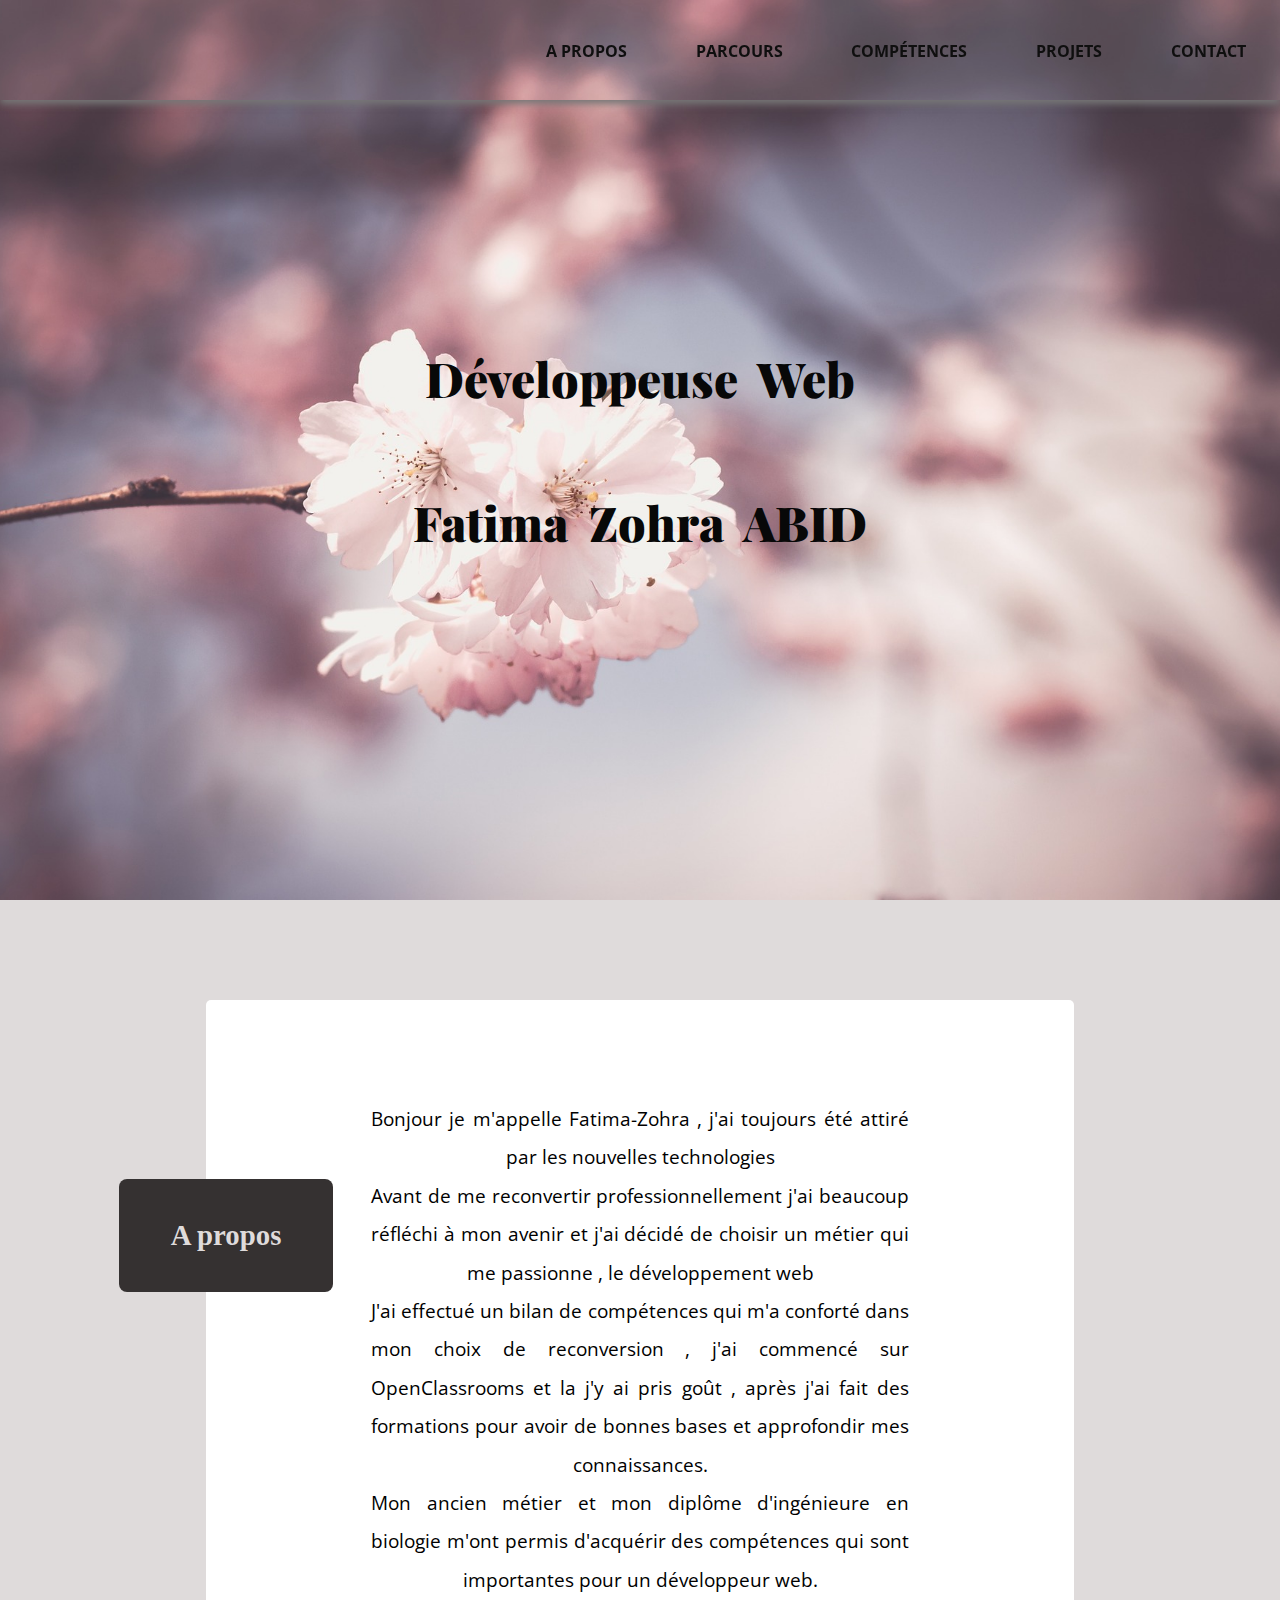
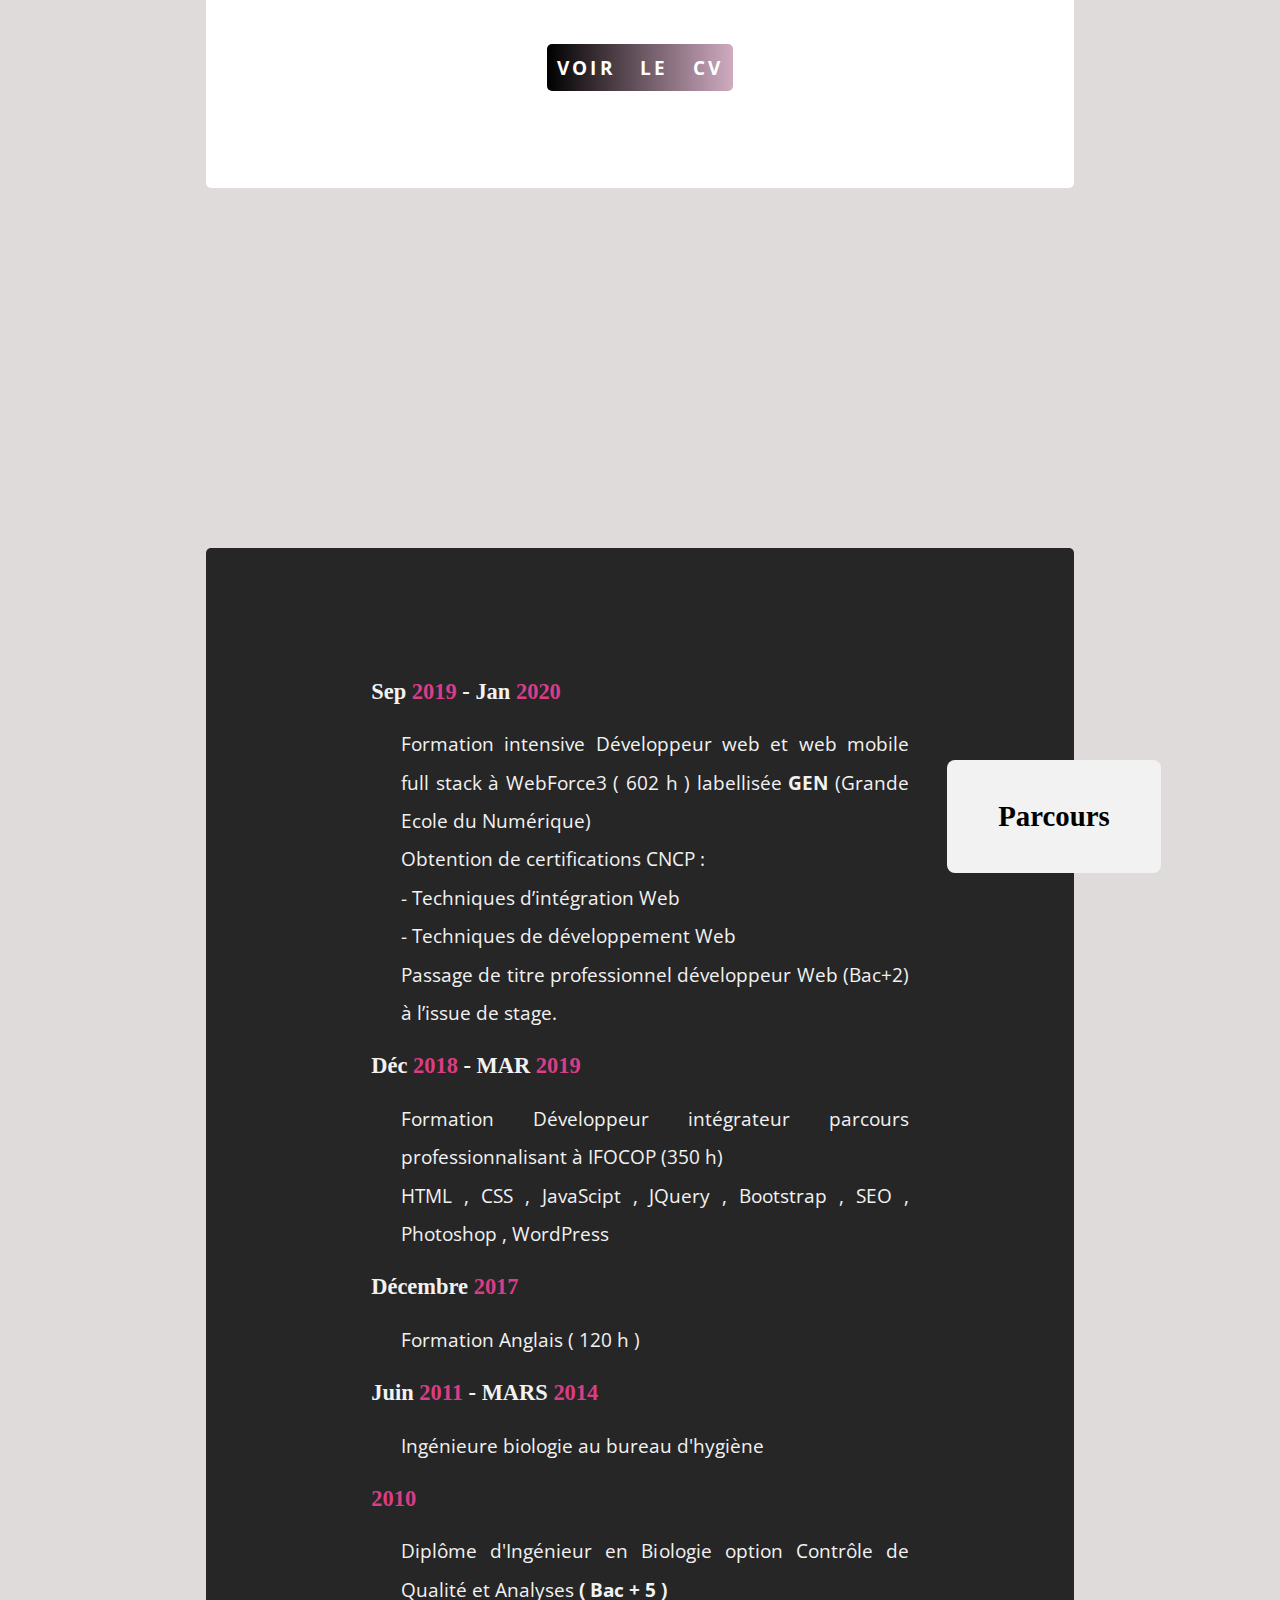
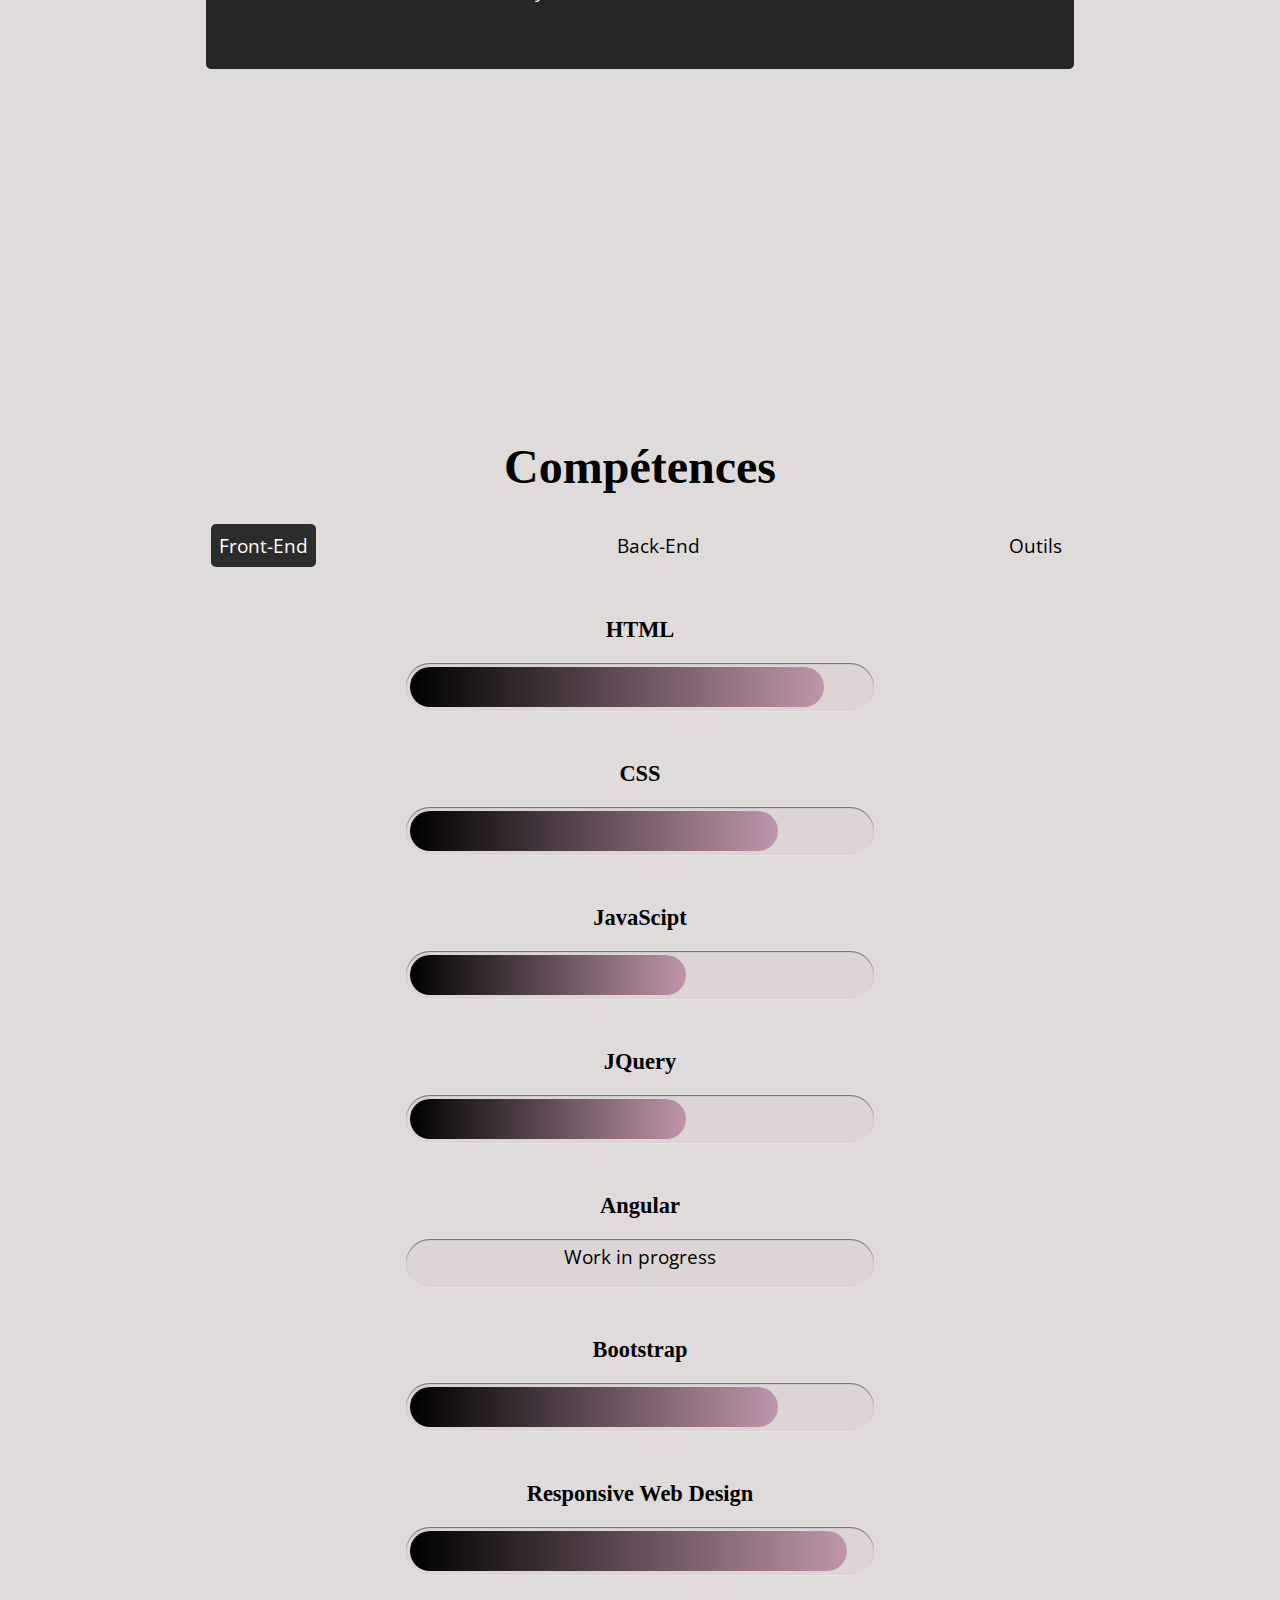
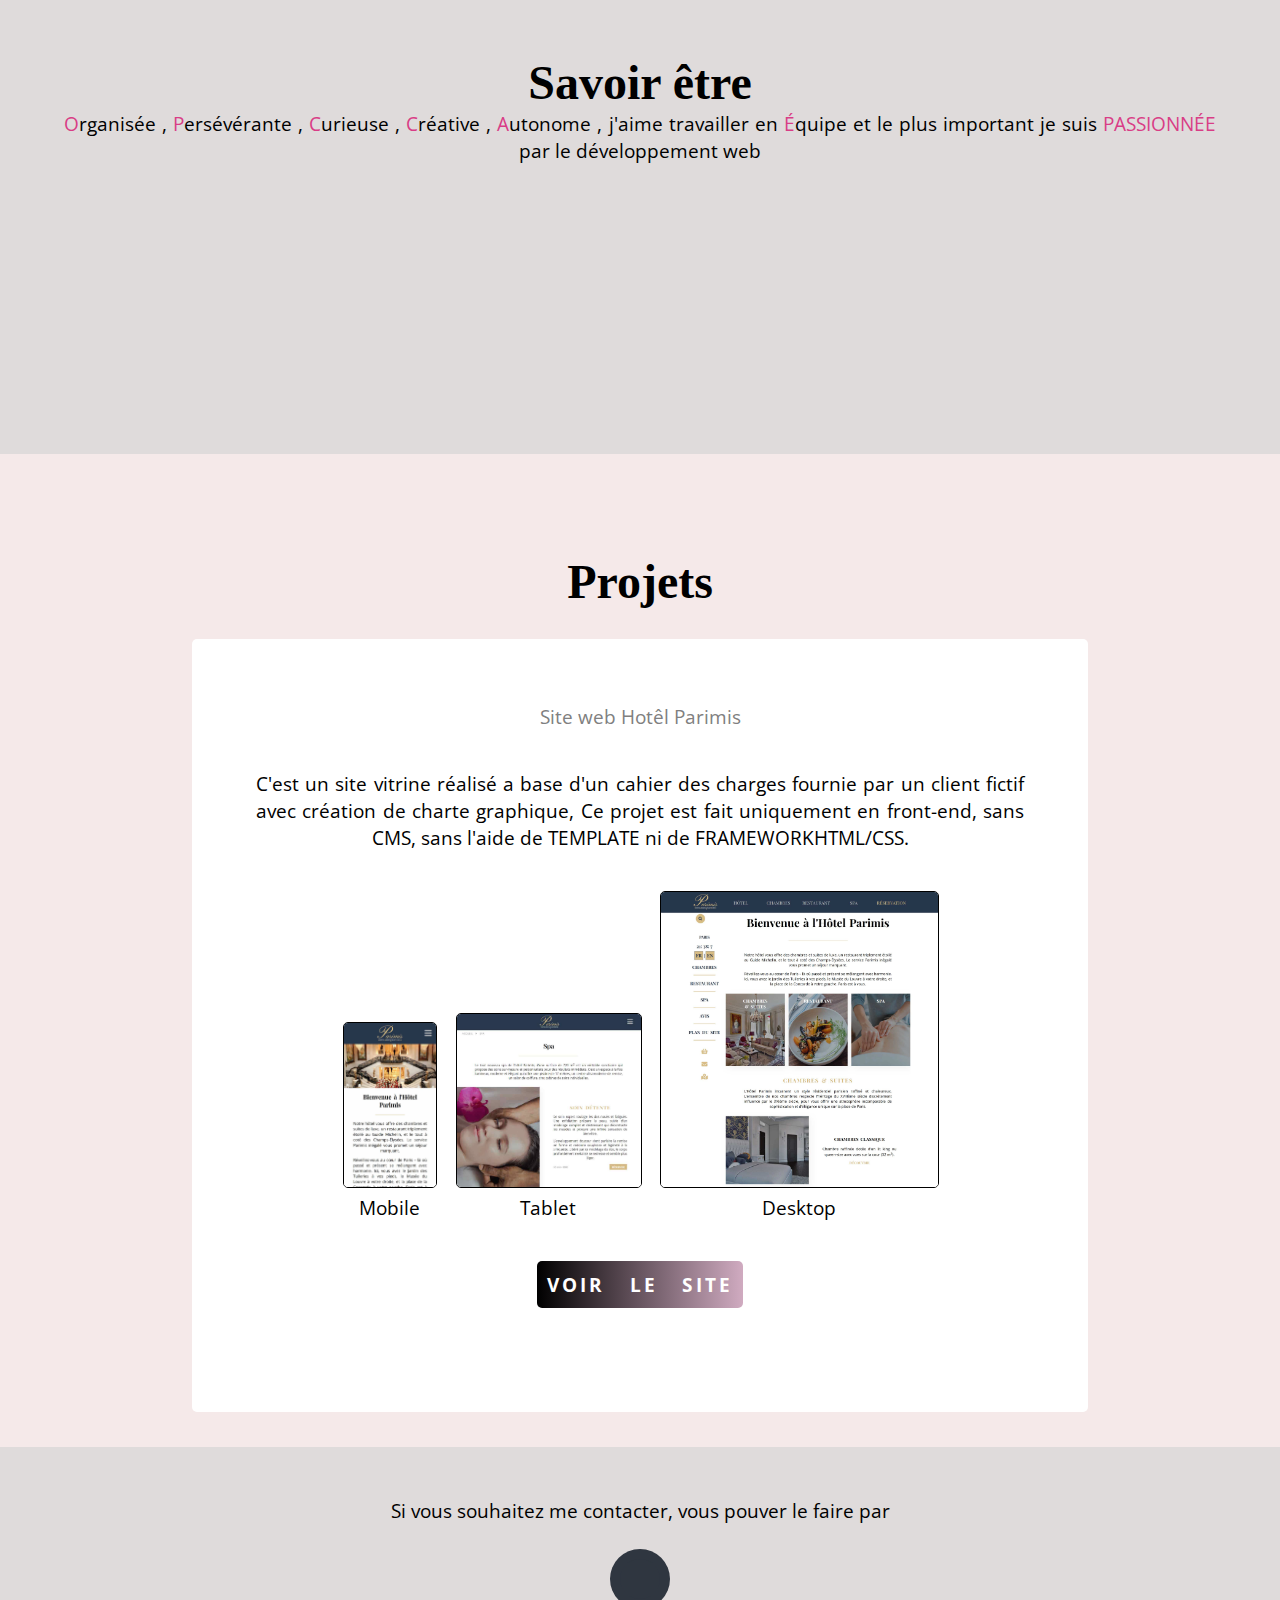
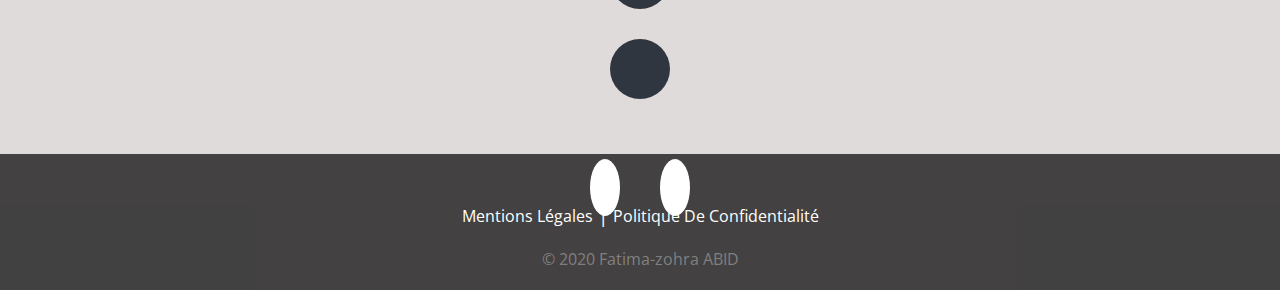
==== commit b865ee13: "button icon" ====
--- a/index.html
+++ b/index.html
@@ -70,8 +70,14 @@
                     <div class="titreP js-textAnim"><h2>Parcours</h2></div>
                     <div class="paragrapheP">
                         <h3>Sep <span class="date">2019</span> - Jan <span class="date">2020</span></h3>
-                            <div>Formation intensive Développeur web et web mobile full stack <a href="https://www.wf3.fr/">WebForce3</a> ( 800 h )<br>
-                            HTML , CSS , Bootstrap , JavaScipt , JQuery , ReactJs , Angular 5 , Ionic / Cordova, WordPress , SQL , PHP / POO, Ajax , Symfony / Laravel</div>
+                            <div>Formation intensive Développeur web et web mobile full stack à <a href="https://www.wf3.fr/">WebForce3</a> ( 602 h ) labellisée <strong>GEN</strong> (Grande Ecole du Numérique)
+                                <ul>Obtention de certifications CNCP :
+                                    <li> - Techniques d’intégration Web </li>
+                                    <li> - Techniques de développement Web </li>
+                                </ul> 
+                                 Passage de titre professionnel développeur Web (Bac+2) à l’issue de stage.
+                               
+                             </div>
                         <h3>Déc <span class="date">2018</span> - MAR <span class="date">2019</span></h3>
                             <div>Formation Développeur intégrateur parcours professionnalisant 
                             à <a href="https://www.ifocop.fr/">IFOCOP</a> (350 h)<br>
@@ -191,8 +197,27 @@
                 </section>
                 <section id="contact1">
                     <p>Si vous souhaitez me contacter, vous pouver le faire par <br>
-                        <a class="fas fa-phone"></a><a href="tel:0033635794348">06 35 79 43 48</a><br>
-                        <a class="fas fa-envelope"></a><a href="mailto:abidzora88@gmail.com">abidzora88@gmail.com</a> <!-- ou via le formulaire de contact ci-dessous. --></p>
+                        <!-- <a class="fas fa-phone"></a><a href="tel:0033635794348">06 35 79 43 48</a><br>
+                        <a class="fas fa-envelope"></a><a href="mailto:abidzora88@gmail.com">abidzora88@gmail.com</a> </p> -->
+                        <!-- ou via le formulaire de contact ci-dessous. -->
+
+                        <div class="iconContact">
+                            <div class="iconHover">
+                              <a href="mailto:abidzora88@gmail.com" class="iconText">abidzora88@gmail.com</a>
+                             <a class="iconBtn">
+                               <i class="fas fa-envelope"></i>
+                             </a>
+                            </div>
+                          </div>
+                          
+                          <div class="iconContact">
+                            <div class="iconHover">
+                              <a href="tel:0033635794348" class="iconText">0635794348</a>
+                             <a class="iconBtn">
+                               <i class="fas fa-phone"></i>
+                             </a>
+                            </div>
+                          </div>
                 </section>
             </main>
             <footer>
--- a/style.css
+++ b/style.css
@@ -169,7 +169,7 @@
 }
 */
 .bootstrap{
-    width: 70%;
+    width: 80%;
     height:100%;
     background:linear-gradient(to right , black, rgba(161, 87, 130, 0.5));
     animation:bootstrap 2s;
@@ -179,7 +179,7 @@
         width:0%;
     }
     100%{
-        width:70%;
+        width:80%;
     }
 }
 
@@ -325,6 +325,7 @@
     width:60%;
     margin:30px auto;
     padding:5%;
+    border-radius:5px;
 }
 .boxprojet p{margin:40px auto;}
 .boxprojet:hover{box-shadow:4px 2px 10px 0px rgba(0, 0, 0, 0.6); transition: all 2s;}
@@ -347,18 +348,32 @@
 }
 .visiter a {
     padding:10px;
-    background: rgb(179, 44, 123);
+
     color:white;
     letter-spacing: 0.2rem;
     word-spacing: 1rem;
     font-weight: bold;
     border-radius:5px;
-}
+
+    background-image: linear-gradient(
+      to left,
+      black, rgba(161, 87, 130, 0.5), black
+    ) ;
+    
+    border: none ;
+    text-transform: uppercase ;
+    cursor: pointer ;
+    
+    background-size: 200% ;
+    transition: 0.6s ;
+}
+  
 .visiter a:hover{
-    background:rgba(179, 44, 123,0.7);
+    /* background:rgba(179, 44, 123,0.7);
     color:black;
     border-radius:8px;
-    box-shadow : 13px 17px 23px -1px rgba(0,0,0,0.75);
+    box-shadow : 13px 17px 23px -1px rgba(0,0,0,0.75); */
+    background-position: right ;
 }
 /*  
 \\\\\\\\\\\\\\\\\\\\\\\\\\\\\\\\\\\\\\\\\\\\\
@@ -422,15 +437,77 @@
     background:linear-gradient(to right , black, rgba(161, 87, 130, 0.5));
     transition: 2s all;
 }
-#contact1 a{text-align: left;}
-#contact1 .fa-envelope ,#contact1 .fa-phone{
+/* #contact1 a{text-align: left;} */
+/* #contact1 .fa-envelope ,#contact1 .fa-phone{
     border-radius: 50%;
     color:white;
     border: 2px solid gray;
     padding:10px;
     background-color:gray;
     margin:20px;
-}
+} */
+
+
+.iconContact{
+    position:relative;
+    height:70px;
+    width: 100%;
+    margin: 20px auto;
+  }
+  .iconHover {
+   position: absolute;
+   top: 50%;
+   left: 50%;
+   transform: translate(-50%, -50%);
+   background: #2f3640;
+   height: 40px;
+   border-radius: 40px;
+   padding: 10px;
+  }
+  
+  .iconHover:hover > .iconText {
+   width: 180px;
+   padding: 0 6px;
+  }
+  
+  .iconHover:hover > .iconBtn {
+   background: white;
+   color: black;
+  }
+  
+  .iconBtn {
+   float: right;
+   width: 40px;
+   height: 40px;
+   border-radius: 50%;
+   background: #2f3640;
+   display: flex;
+   justify-content: center;
+   align-items: center;
+   transition: 0.4s;
+   color: white;
+   cursor: pointer;
+  }
+  
+  .iconBtn > i {
+   font-size: 30px;
+  }
+  
+  .iconText {
+   float: left;
+   padding: 0;
+   color: white;
+   font-size: 16px;
+   transition: 0.4s;
+   line-height: 40px;
+   width: 0px;
+   font-weight: bold;
+    overflow:hidden
+  }
+  
+
+
+
 /* 
 ███████╗ ██████╗  ██████╗ ████████╗███████╗██████╗ 
 ██╔════╝██╔═══██╗██╔═══██╗╚══██╔══╝██╔════╝██╔══██╗
@@ -588,6 +665,7 @@
         background-color: #ffffff;
         padding:20px;
         padding-top:30px;
+        border-radius:5px;
     }  
     .titre{
         background-color: #353131;
@@ -623,6 +701,7 @@
         text-align-last: initial;
         margin:0 auto;
         padding:20px;
+        border-radius:5px;
     } 
     .titreP{
         background-color: #F2F2F2;
@@ -642,6 +721,7 @@
     .titre, .titreP{
         transform: translateY(100px);
         transition: transform 3s;
+        border-radius:5px;
     }
     /*
     ██████╗ ██████╗ ███╗   ███╗██████╗ ███████╗████████╗███████╗███╗   ██╗ ██████╗███████╗███████╗
@@ -705,10 +785,20 @@
     //////////////////////////////////////////////// 
     */
     #contact1{
-        width:85%;
+        /* width:85%; */
         margin:30px auto;
     }
-
+    #contact1 p{
+        text-align: center;
+        margin: 10px;
+    }
+    .iconBtn{
+        display: none;
+    }
+    .iconText{
+        width: 200px;
+        text-align: center;
+    }
     /* 
     ███████╗ ██████╗  ██████╗ ████████╗███████╗██████╗ 
     ██╔════╝██╔═══██╗██╔═══██╗╚══██╔══╝██╔════╝██╔══██╗
@@ -830,12 +920,14 @@
         margin: 60px auto;
         margin-top:100px;
         padding-top:100px;
+        border-radius:5px;
     }                                 
     .titre{
         background-color: #353131;
         text-align:center;
         color:#dfdbdb;
         position:absolute;
+        border-radius:8px;
         width:20%;
         top: 10%;
         left: -10%;
@@ -866,8 +958,9 @@
         width:60%;
         position:relative;            
         padding-top:100px;          
-        margin-top:100px; 
-        margin-bottom:50px;                                  
+        margin-top:30px; 
+        margin-bottom:50px;        
+        border-radius:5px;                          
     }      
     .titreP{     
         background-color: #F2F2F2;
@@ -877,6 +970,7 @@
         top: 10%;   
         right: -10%;          
         width:20%;
+        border-radius:8px;
     }     
     .paragrapheP{
         width:70%;
@@ -906,7 +1000,7 @@
     }
     #competence{
         padding-top:100px;
-        margin-top:100px;
+        margin-top:-50px;
         font-size: 3rem;
     }
     .competence-container{
@@ -932,7 +1026,7 @@
     */
     #projets{
         padding-top:100px;
-        margin-top:100px;
+        margin-top:-50px;
         font-size: 3rem;
     }
     h4{
@@ -945,11 +1039,11 @@
     //////////////////////////////////////
     */
     #contact1{
-        width:40%;
+        /* width:40%; */
         margin:50px auto;
-        text-align-last: left;
-    }
-    #contact1 .fa-envelope ,#contact1 .fa-phone{ font-size:1.5rem;}
+        /* text-align-last: left; */
+    }
+    /* #contact1 .fa-envelope ,#contact1 .fa-phone{ font-size:1.5rem;} */
 
     /* 
     ███████╗ ██████╗  ██████╗ ████████╗███████╗██████╗ 
@@ -961,4 +1055,4 @@
     */
     .ml{ font-size: 1rem;}
     .copyright { font-size:1rem;}
-}+}
